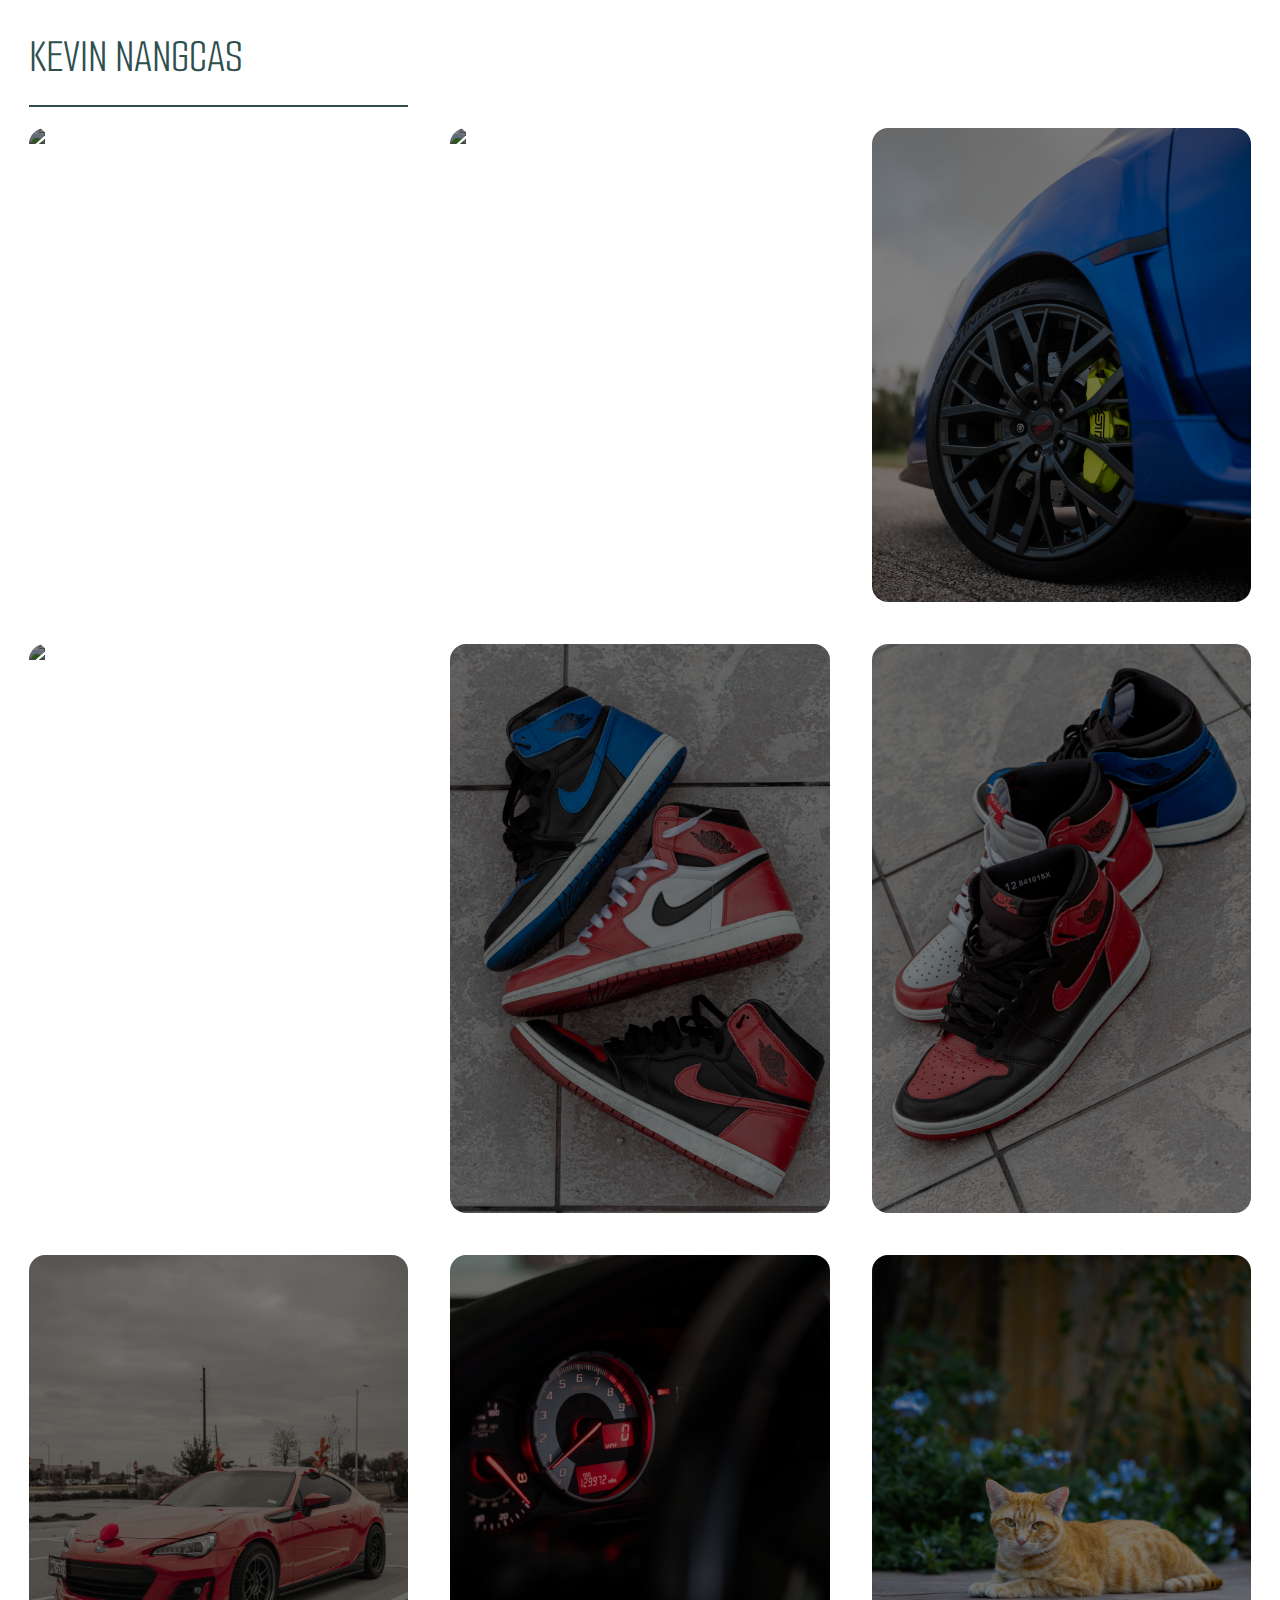
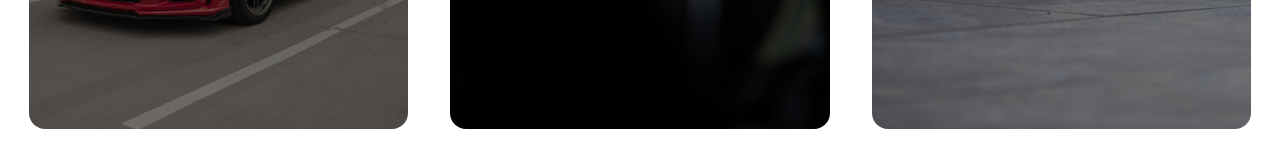
==== index.html @ 71db4edf "first commit" ====
<!DOCTYPE html>
<html lang="en">
<head>
    <meta charset="UTF-8">
    <link rel="stylesheet" href="styles.css">
    <link rel="preconnect" href="https://fonts.googleapis.com">
    <link rel="preconnect" href="https://fonts.gstatic.com" crossorigin>
    <link href="https://fonts.googleapis.com/css2?family=Smooch+Sans:wght@100..900&display=swap" rel="stylesheet">
    <title>Title</title>
</head>
<body>

    <nav class="smooch-sans-lol">Kevin Nangcas</nav>
    <div class="container">
    <img src = "/img/1.jpg">
    <img src = "/img/2.jpg">
    <img src = "/img/3.jpg">
    <img src = "/img/4.jpg">
    <img src = "/img/5.jpg">
    <img src = "/img/6.jpg">
    <img src = "/img/7.jpg">
    <img src = "/img/8.jpg">
    <img src = "/img/9.jpg">
    </div>



</body>
</html>
---- styles.css ----
img {
    width: 30%;
    margin: calc(10%/6);
    border-radius: 1rem;
    filter: brightness(50%);
    transition: filter 0.25s;
}

nav {

    color: darkslategray;
    text-transform: uppercase;
    font-size: 3rem;
    font-family: "Smooch Sans", serif;
    font-optical-sizing: auto;
    font-weight: 400;
    font-style: normal;
    border-bottom: 2px solid darkslategray;
    width: 30%;
    margin-left: calc(10%/6);
    padding: 20px 0px;
}

img:hover {
    filter: brightness(100%);
    cursor: pointer;
}

.container {
    width: 100%;
    display: flex;
    flex-direction: row;
    flex-wrap: wrap;
    justify-content: space-evenly;
}
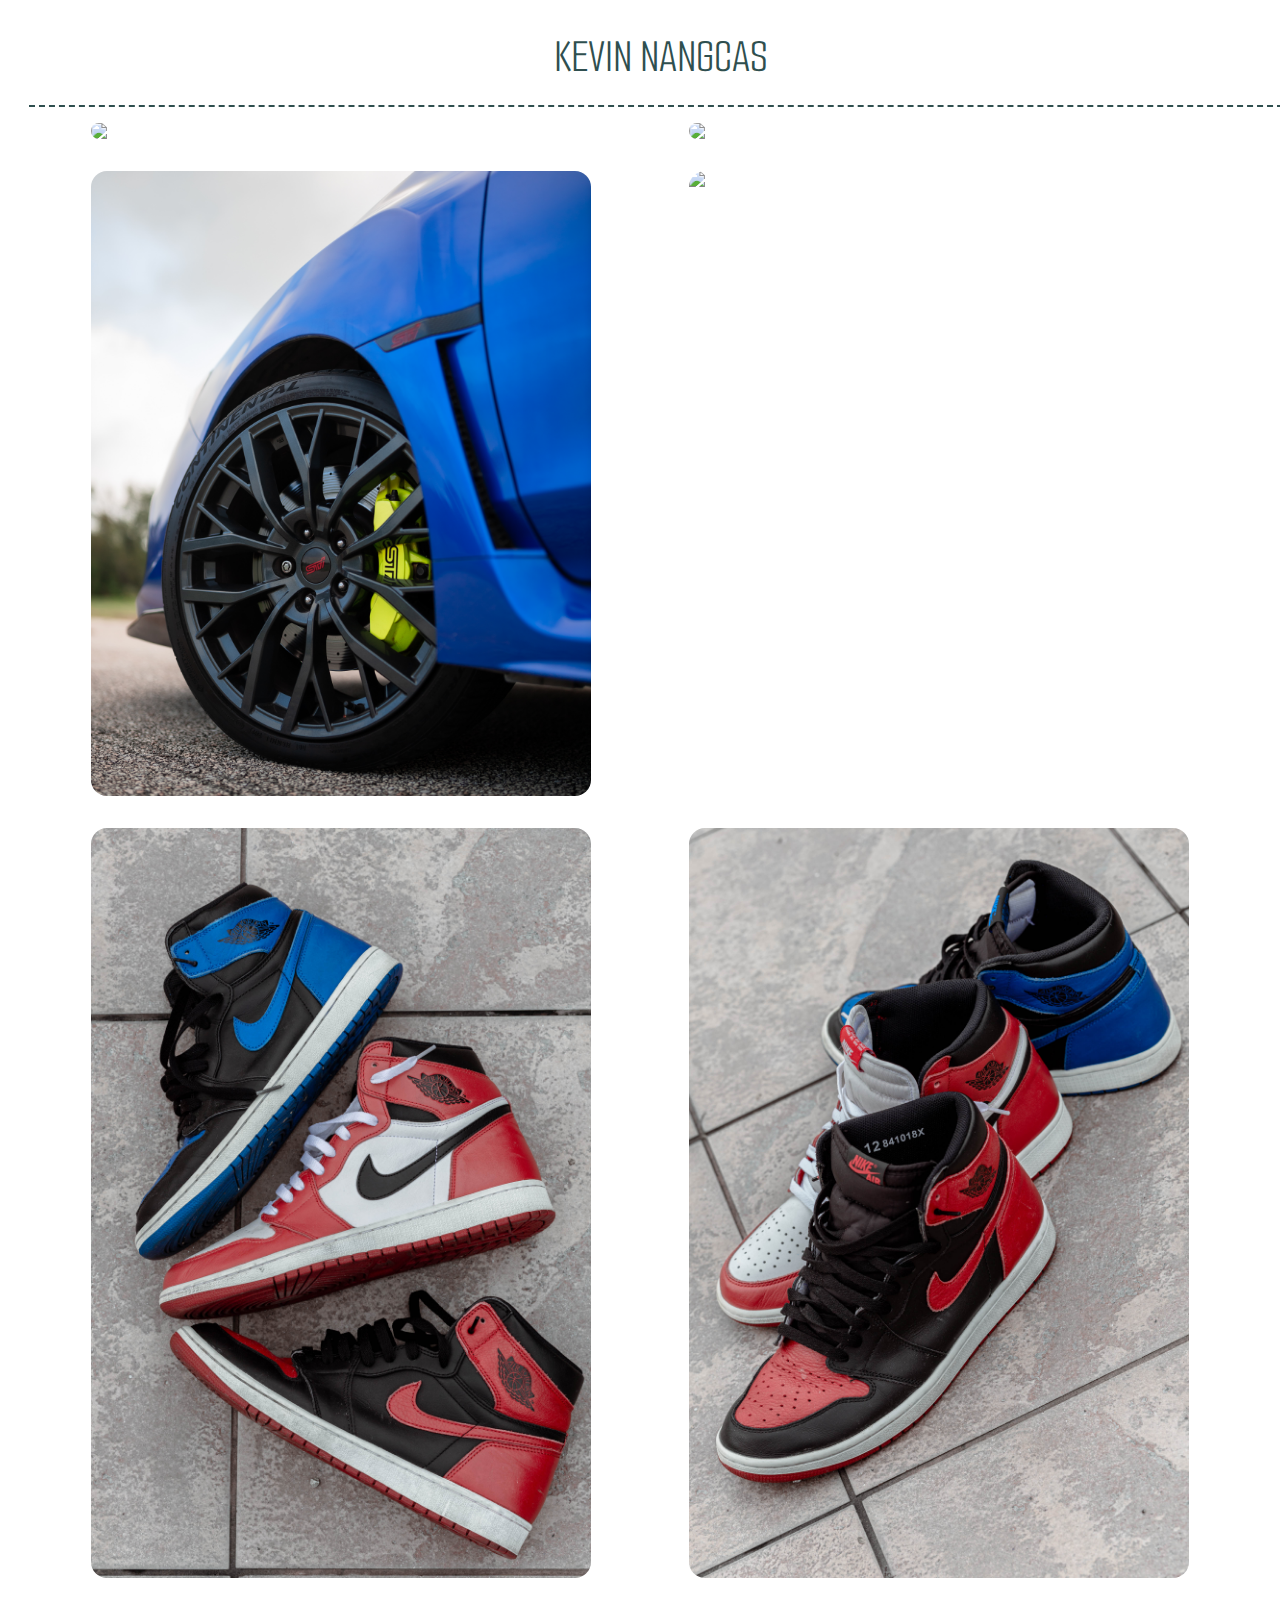
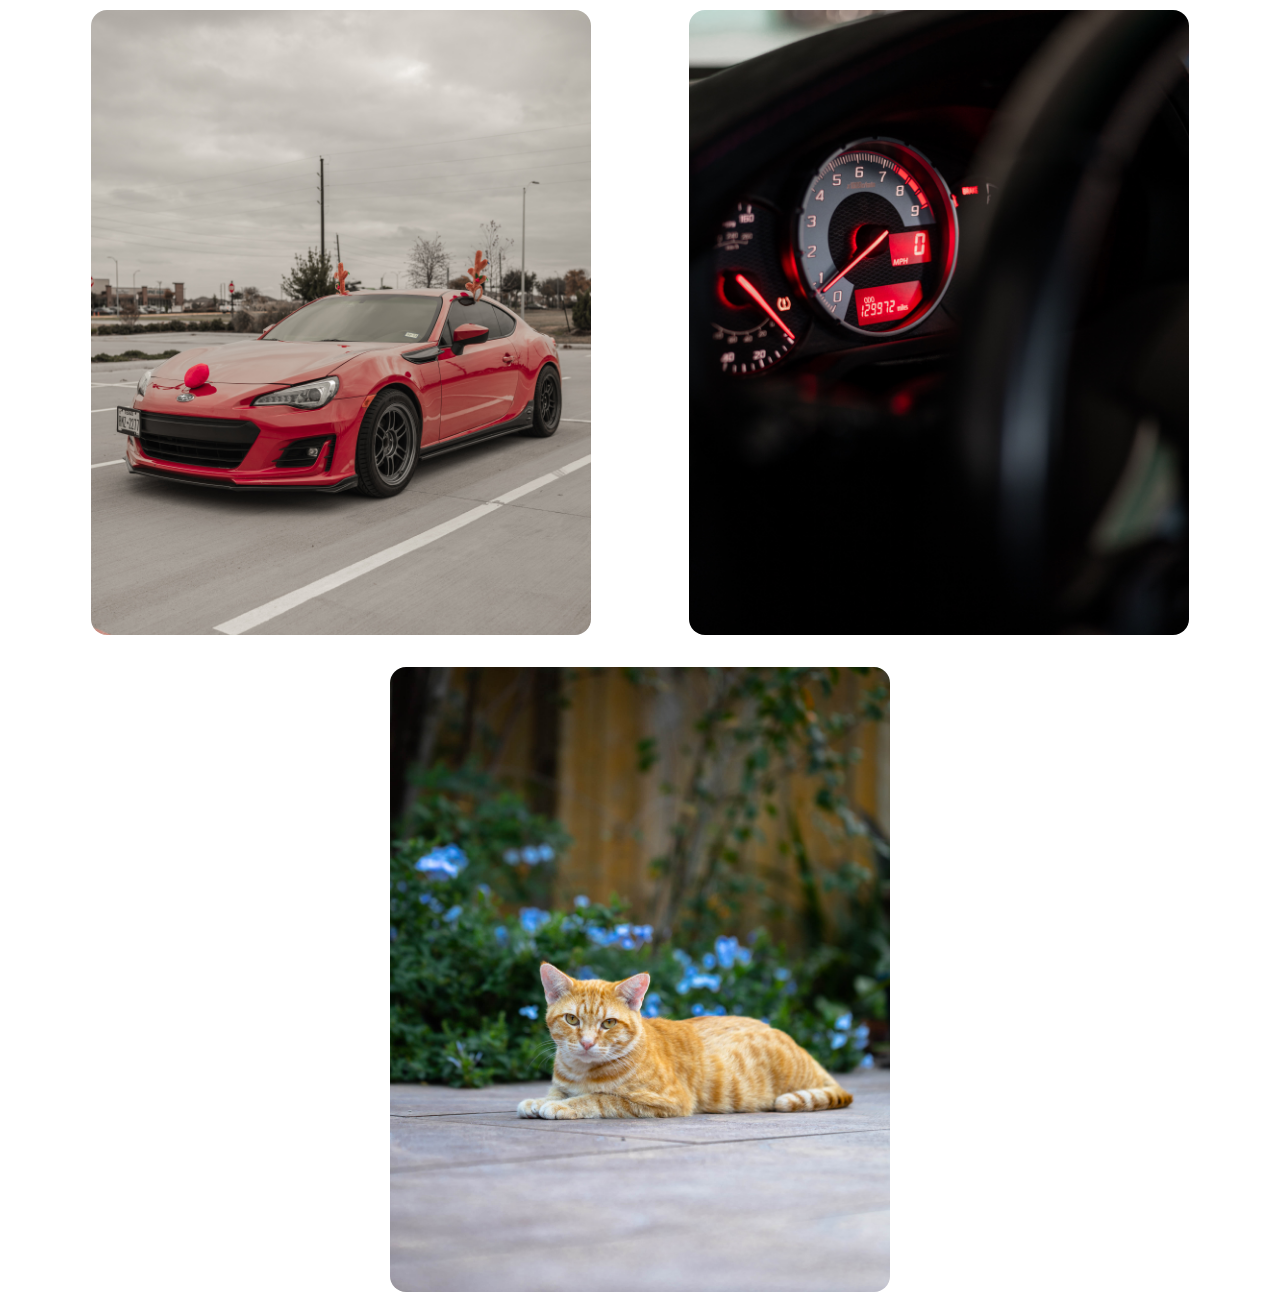
==== commit 2e76b899: "adjustments to make it responsive" ====
--- a/index.html
+++ b/index.html
@@ -13,14 +13,14 @@
     <nav class="smooch-sans-lol">Kevin Nangcas</nav>
     <div class="container">
     <img src = "/img/1.jpg">
-    <img src = "/img/2.jpg">
-    <img src = "/img/3.jpg">
+        <img src = "/img/2.jpg">
+        <img src = "/img/3.jpg">
     <img src = "/img/4.jpg">
-    <img src = "/img/5.jpg">
-    <img src = "/img/6.jpg">
+        <img src = "/img/5.jpg">
+        <img src = "/img/6.jpg">
     <img src = "/img/7.jpg">
-    <img src = "/img/8.jpg">
-    <img src = "/img/9.jpg">
+        <img src = "/img/8.jpg">
+        <img src = "/img/9.jpg">
     </div>
 
 
--- a/styles.css
+++ b/styles.css
@@ -1,13 +1,15 @@
 img {
-    width: 30%;
-    margin: calc(10%/6);
+    width: 500px;
+    margin: 1rem 1rem;
     border-radius: 1rem;
-    filter: brightness(50%);
+
+
     transition: filter 0.25s;
 }
 
 nav {
-
+    display: flex;
+    justify-content: center;
     color: darkslategray;
     text-transform: uppercase;
     font-size: 3rem;
@@ -15,21 +17,32 @@
     font-optical-sizing: auto;
     font-weight: 400;
     font-style: normal;
-    border-bottom: 2px solid darkslategray;
-    width: 30%;
+    border-bottom: 2px dashed darkslategray;
+    width: 100%;
     margin-left: calc(10%/6);
     padding: 20px 0px;
 }
 
-img:hover {
-    filter: brightness(100%);
-    cursor: pointer;
-}
+/*img:hover {*/
+/*    filter: brightness(100%);*/
+/*    cursor: pointer;*/
+/*}*/
 
 .container {
-    width: 100%;
     display: flex;
     flex-direction: row;
     flex-wrap: wrap;
     justify-content: space-evenly;
+    align-content: flex-start;
+}
+
+@media (max-width: 800px) {
+    .container {
+        display:flex;
+        max-width: 800px;
+        flex-wrap:wrap;
+        justify-content: space-evenly;
+        align-content: flex-start;
+    }
+
 }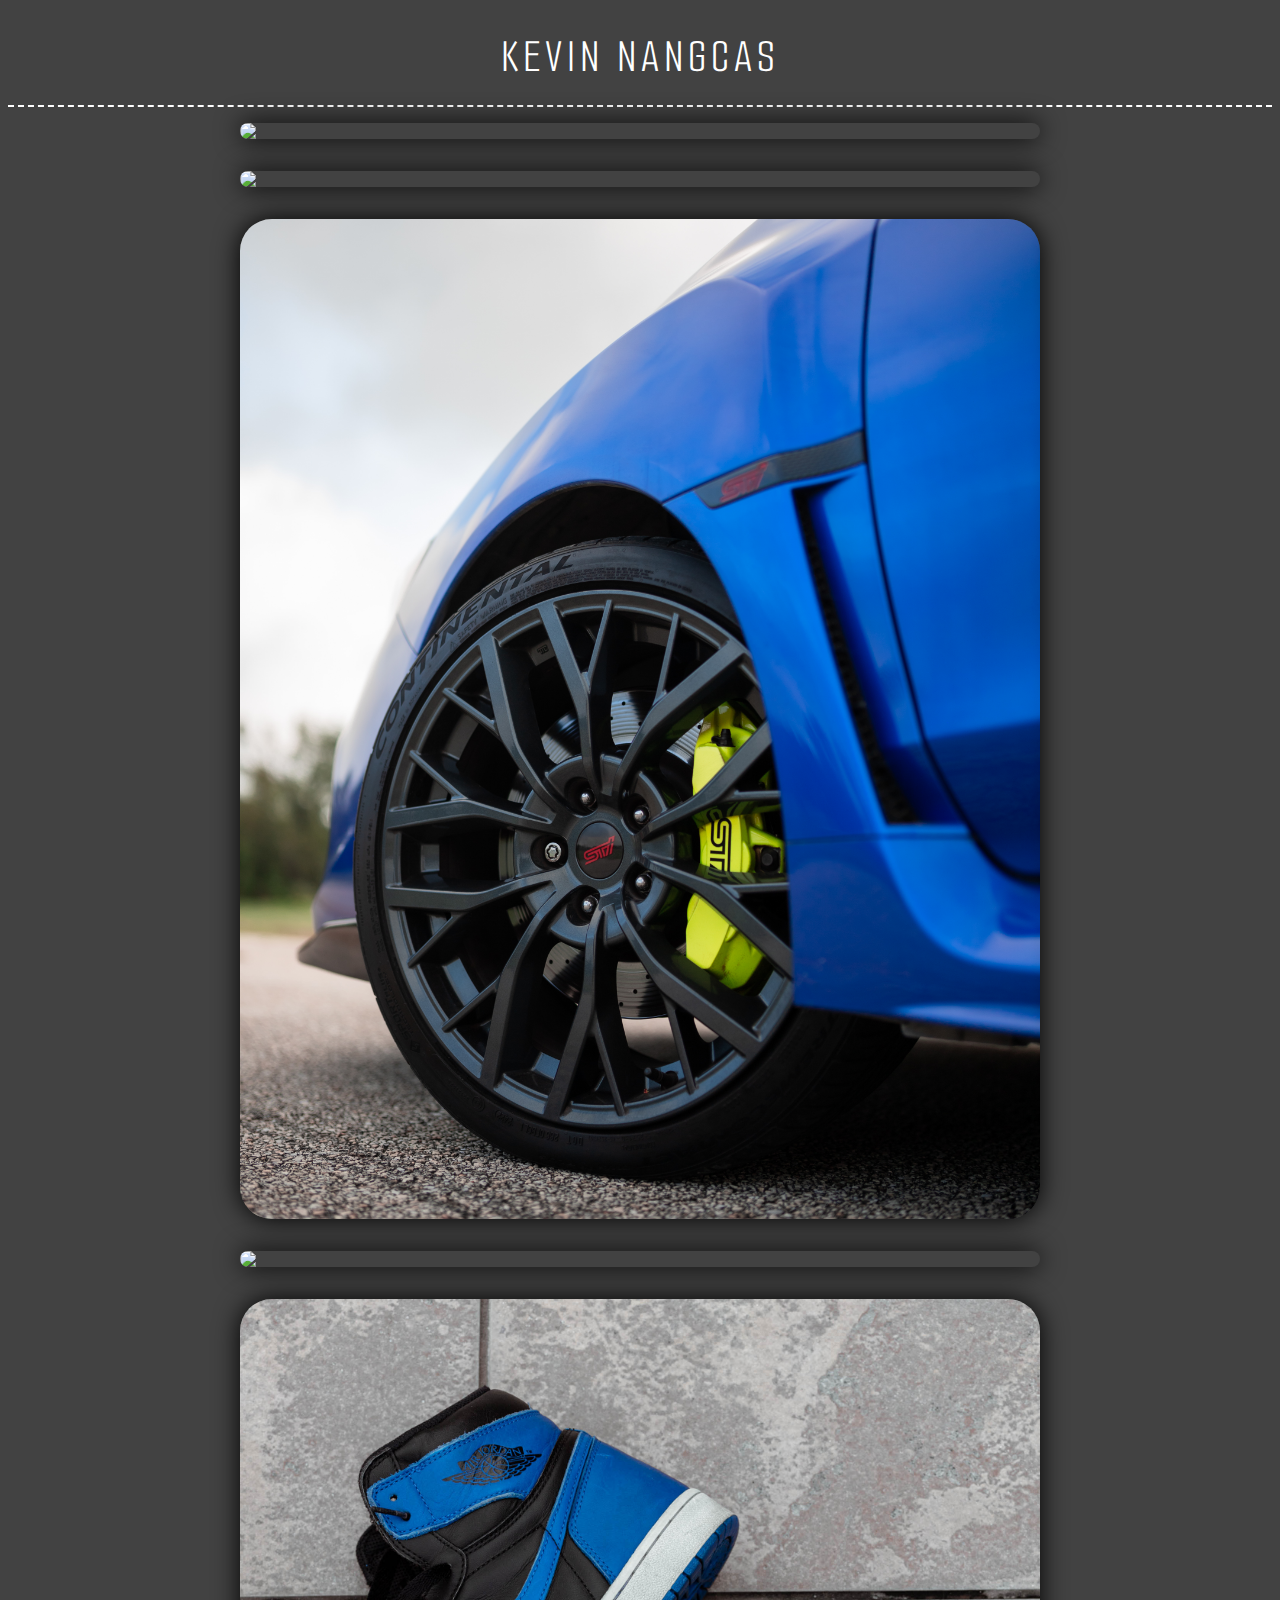
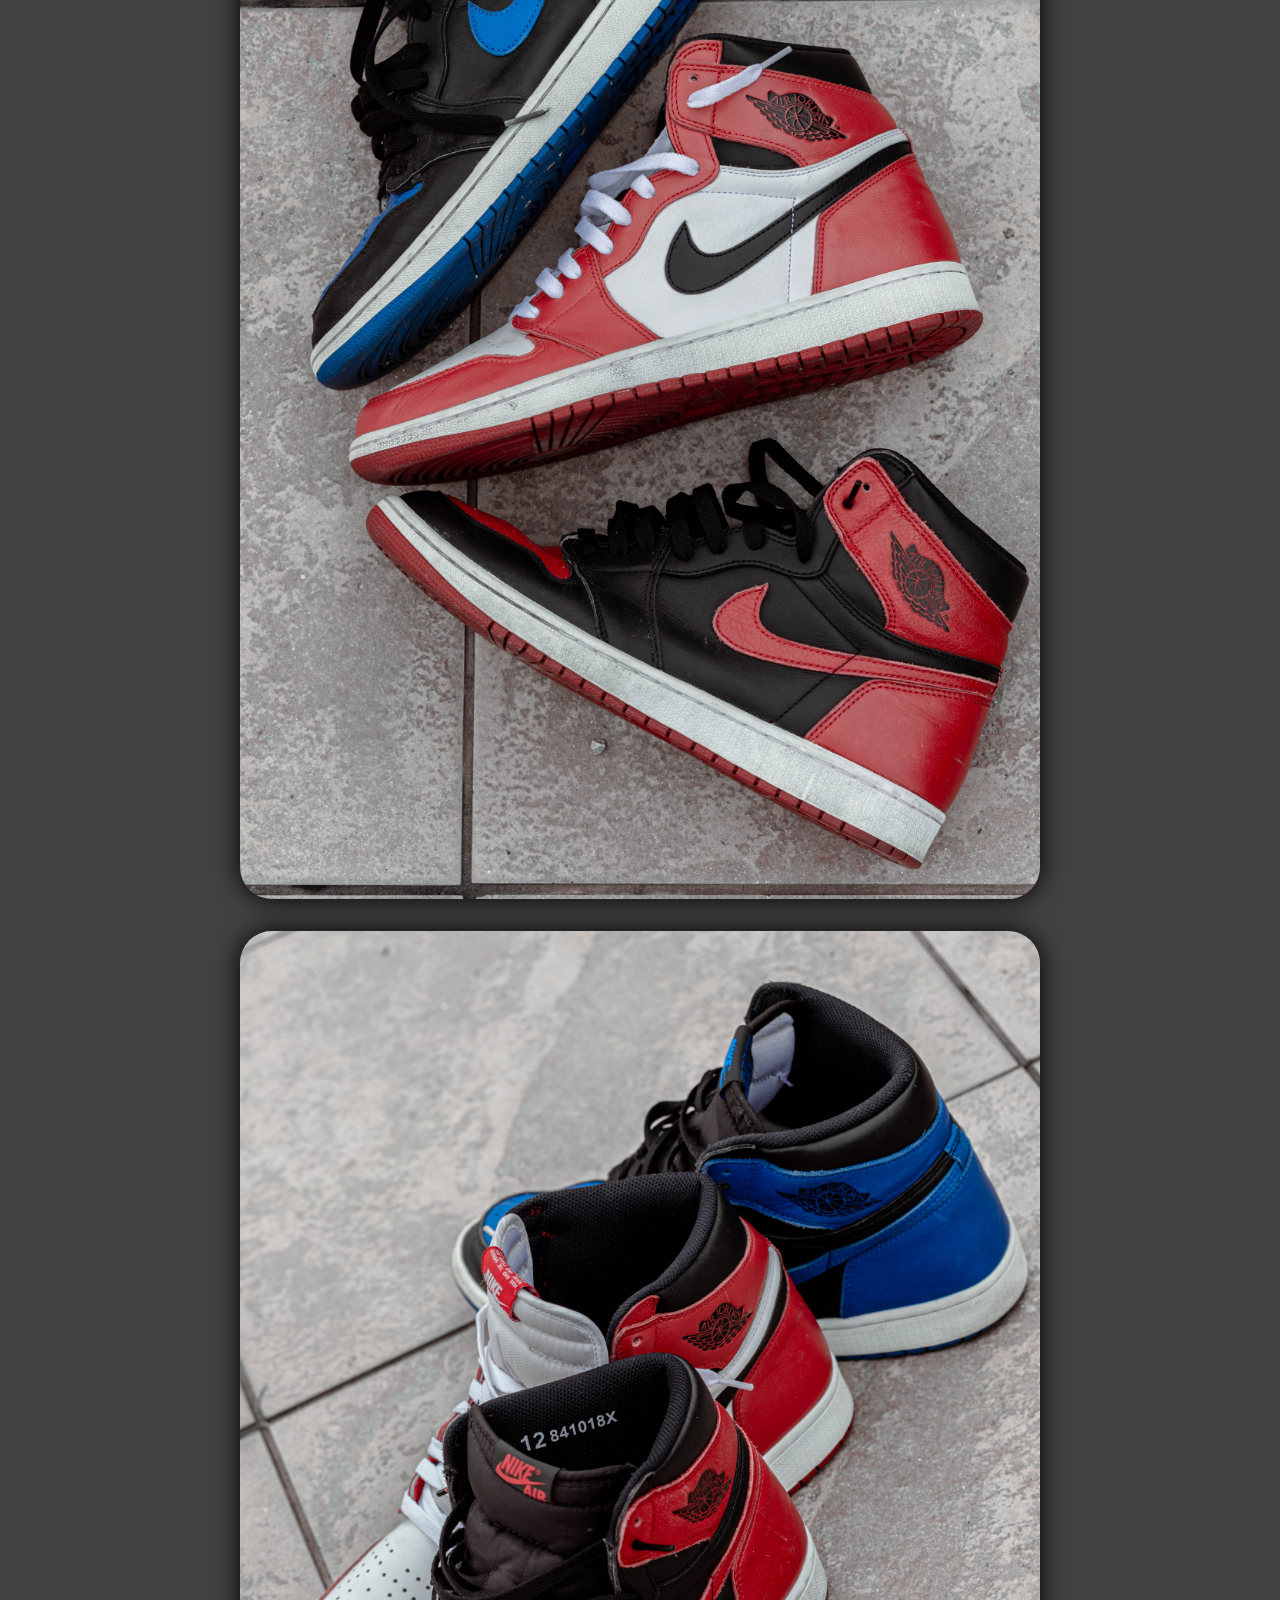
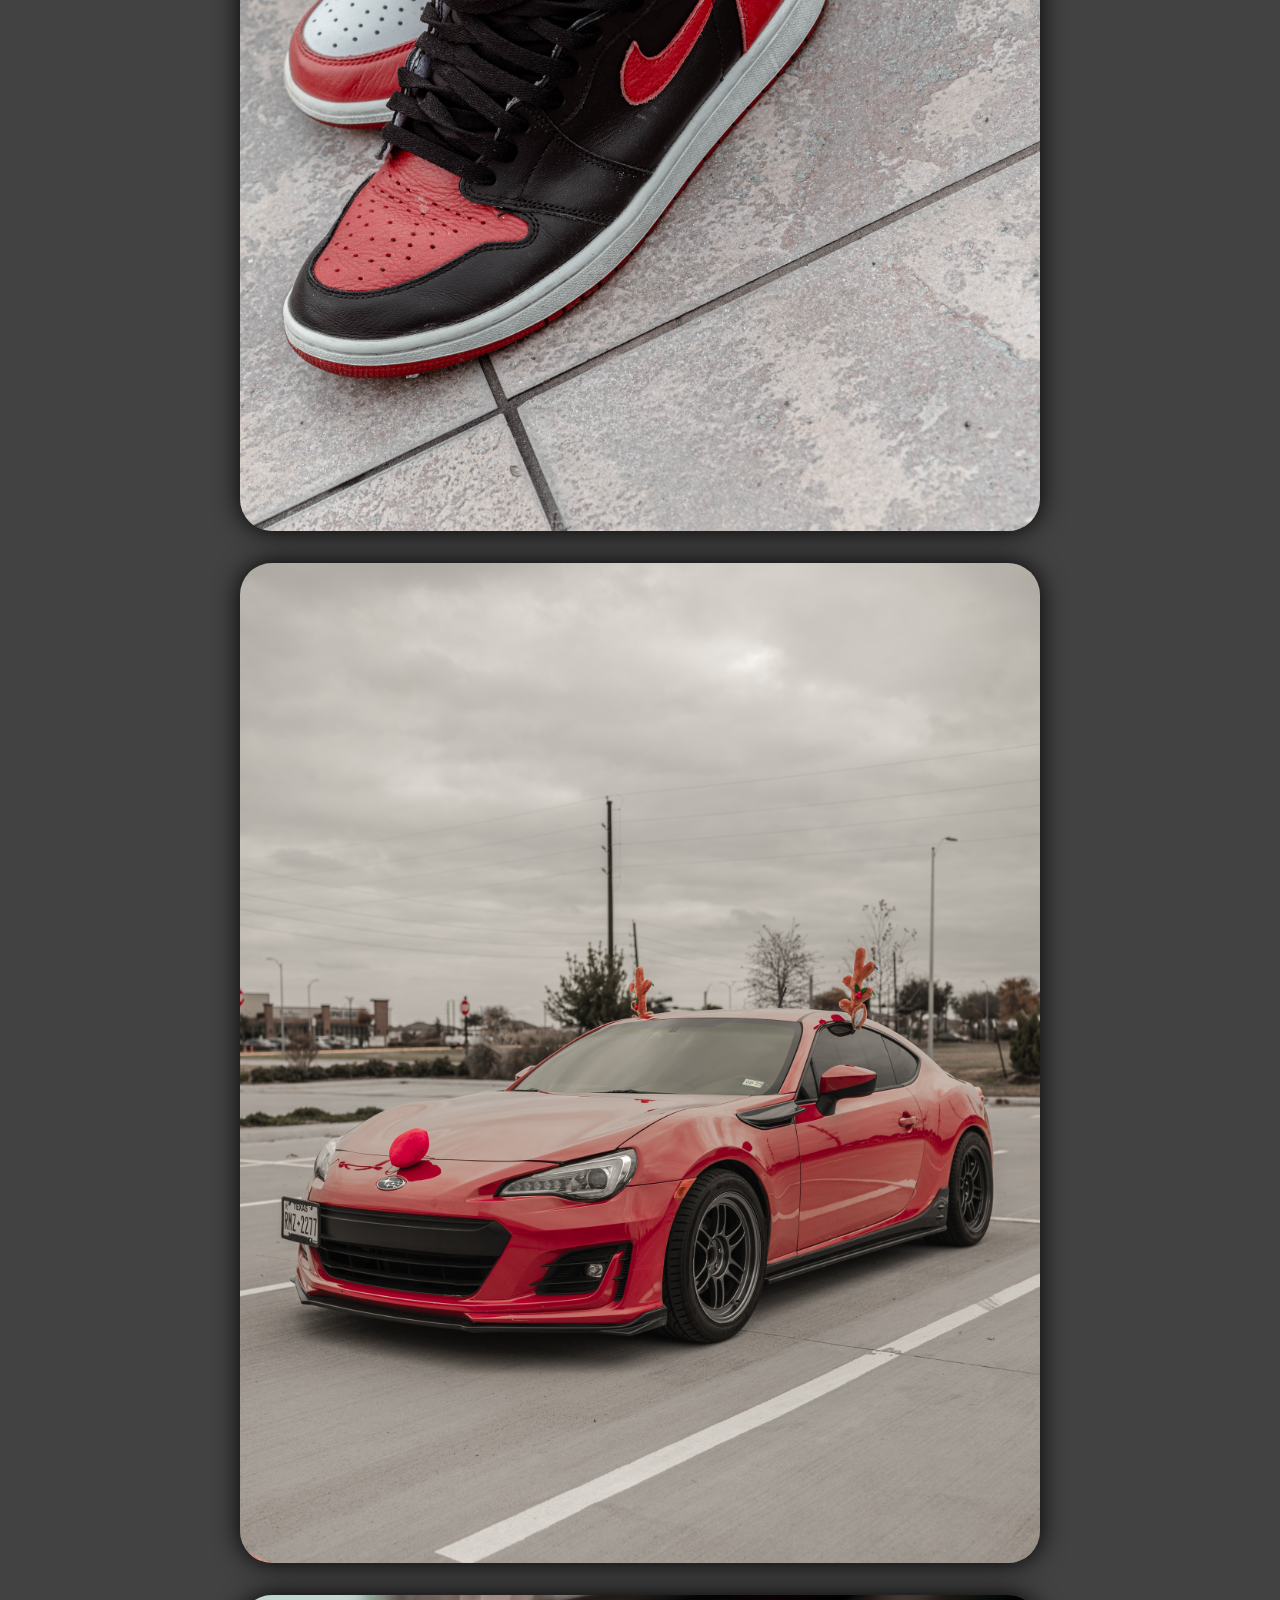
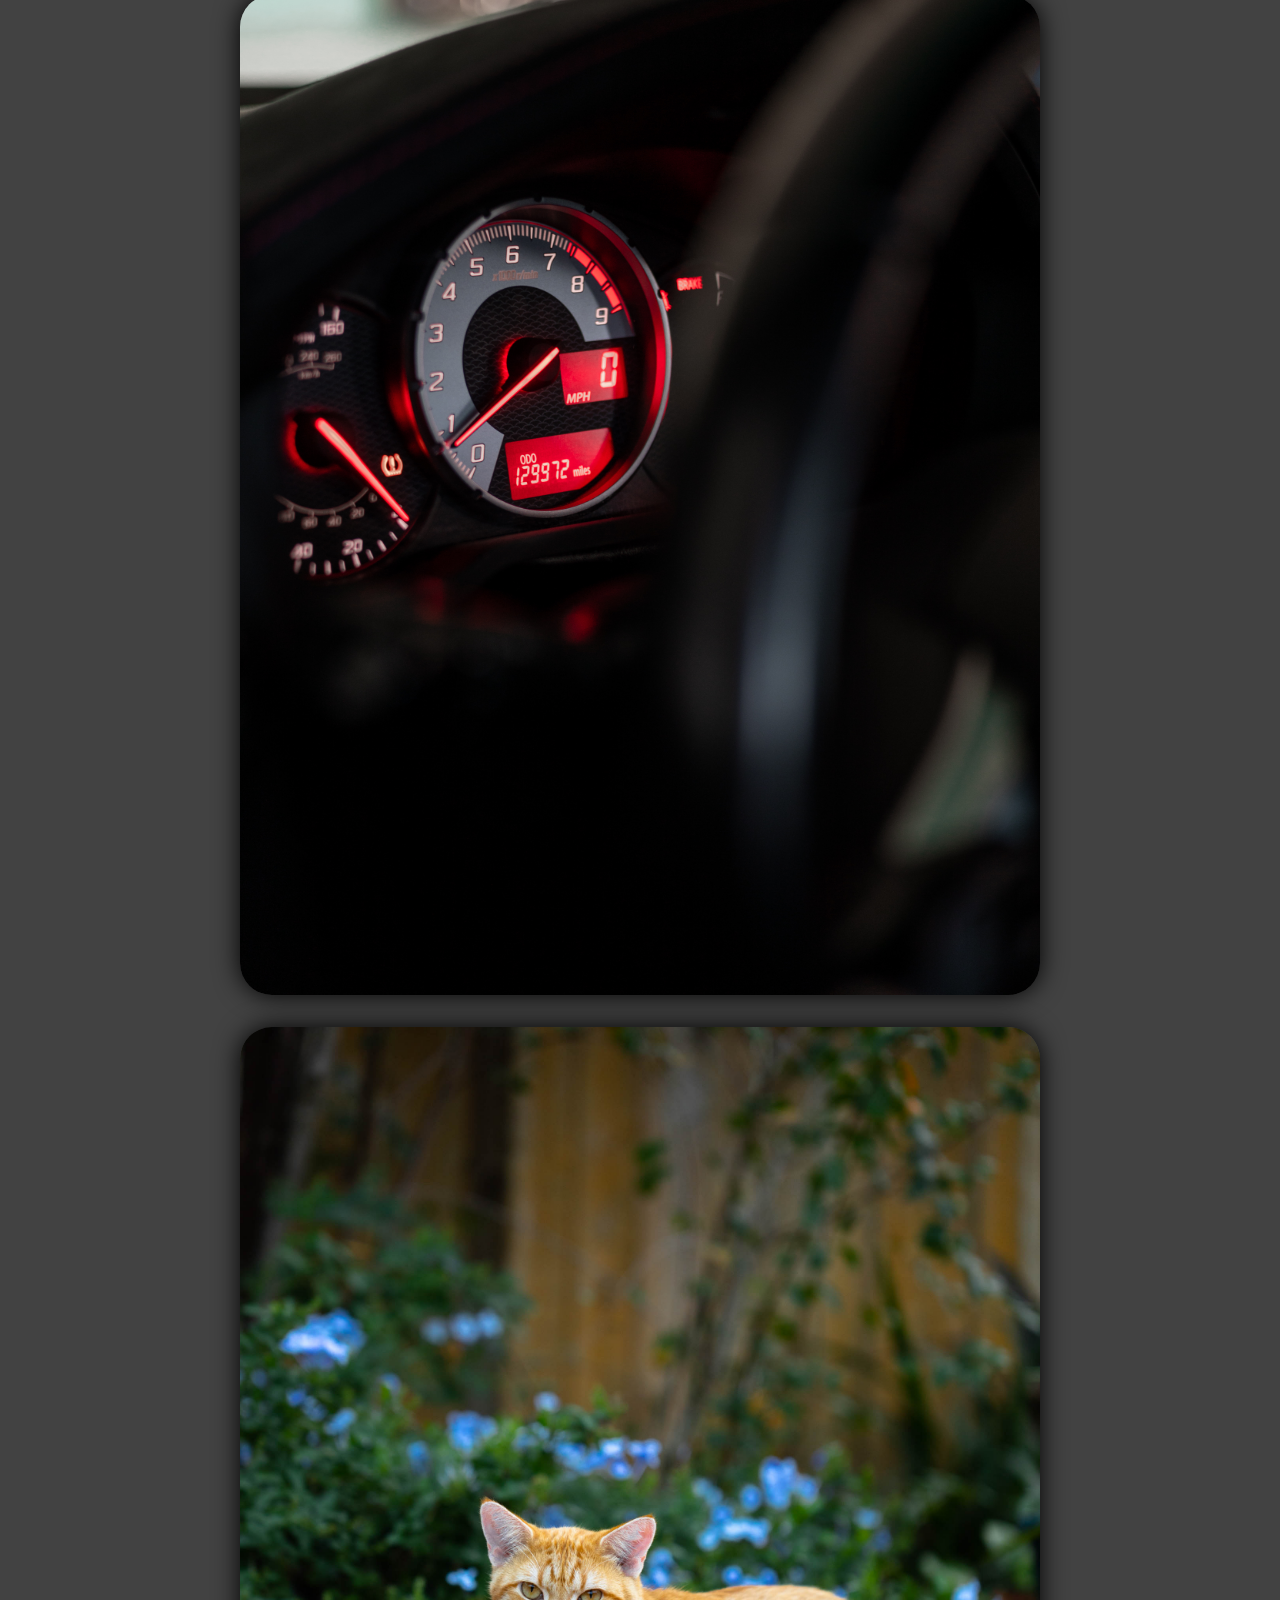
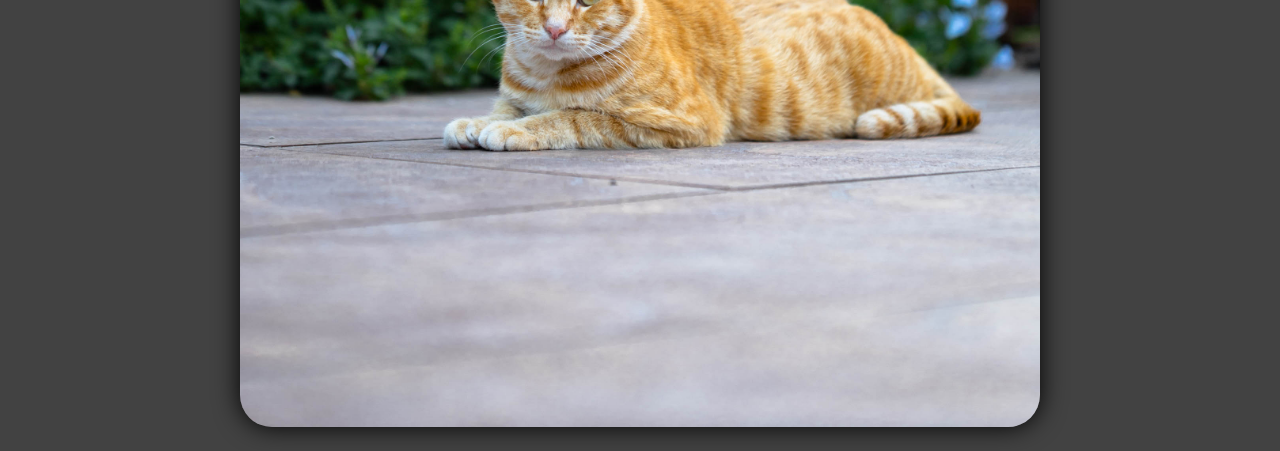
==== commit 2608296b: "added box shadow to photos" ====
--- a/index.html
+++ b/index.html
@@ -6,7 +6,7 @@
     <link rel="preconnect" href="https://fonts.googleapis.com">
     <link rel="preconnect" href="https://fonts.gstatic.com" crossorigin>
     <link href="https://fonts.googleapis.com/css2?family=Smooch+Sans:wght@100..900&display=swap" rel="stylesheet">
-    <title>Title</title>
+    <title>Kevin Nangcas</title>
 </head>
 <body>
 
--- a/styles.css
+++ b/styles.css
@@ -1,26 +1,35 @@
+body {
+    background: #424242;
+}
+
 img {
-    width: 500px;
+    width: 800px;
     margin: 1rem 1rem;
-    border-radius: 1rem;
+    border-radius: 2rem;
+    box-shadow: 0px 0px 26px black;
 
 
-    transition: filter 0.25s;
+    /*transition: filter 0.25s;*/
 }
 
 nav {
     display: flex;
     justify-content: center;
-    color: darkslategray;
+    letter-spacing: 5px;
+    color: white;
     text-transform: uppercase;
     font-size: 3rem;
     font-family: "Smooch Sans", serif;
     font-optical-sizing: auto;
     font-weight: 400;
     font-style: normal;
-    border-bottom: 2px dashed darkslategray;
+    border-bottom: 2px dashed white;
     width: 100%;
-    margin-left: calc(10%/6);
+    /*margin-left: calc(10%/6);*/
     padding: 20px 0px;
+    /*position: sticky;*/
+    /*top: 0px;*/
+    /*background: white;*/
 }
 
 /*img:hover {*/
@@ -38,11 +47,26 @@
 
 @media (max-width: 800px) {
     .container {
-        display:flex;
+        display:column;
         max-width: 800px;
         flex-wrap:wrap;
         justify-content: space-evenly;
         align-content: flex-start;
     }
 
+    img {
+        width: 500px;
+        margin: 1rem 1rem;
+        border-radius: 1rem;
+
+
+        transition: filter 0.25s;
+    }
+
+    nav {
+        position: sticky;
+        top: 0px;
+        background: rgba(66, 66, 66, 0.85);
+    }
+
 }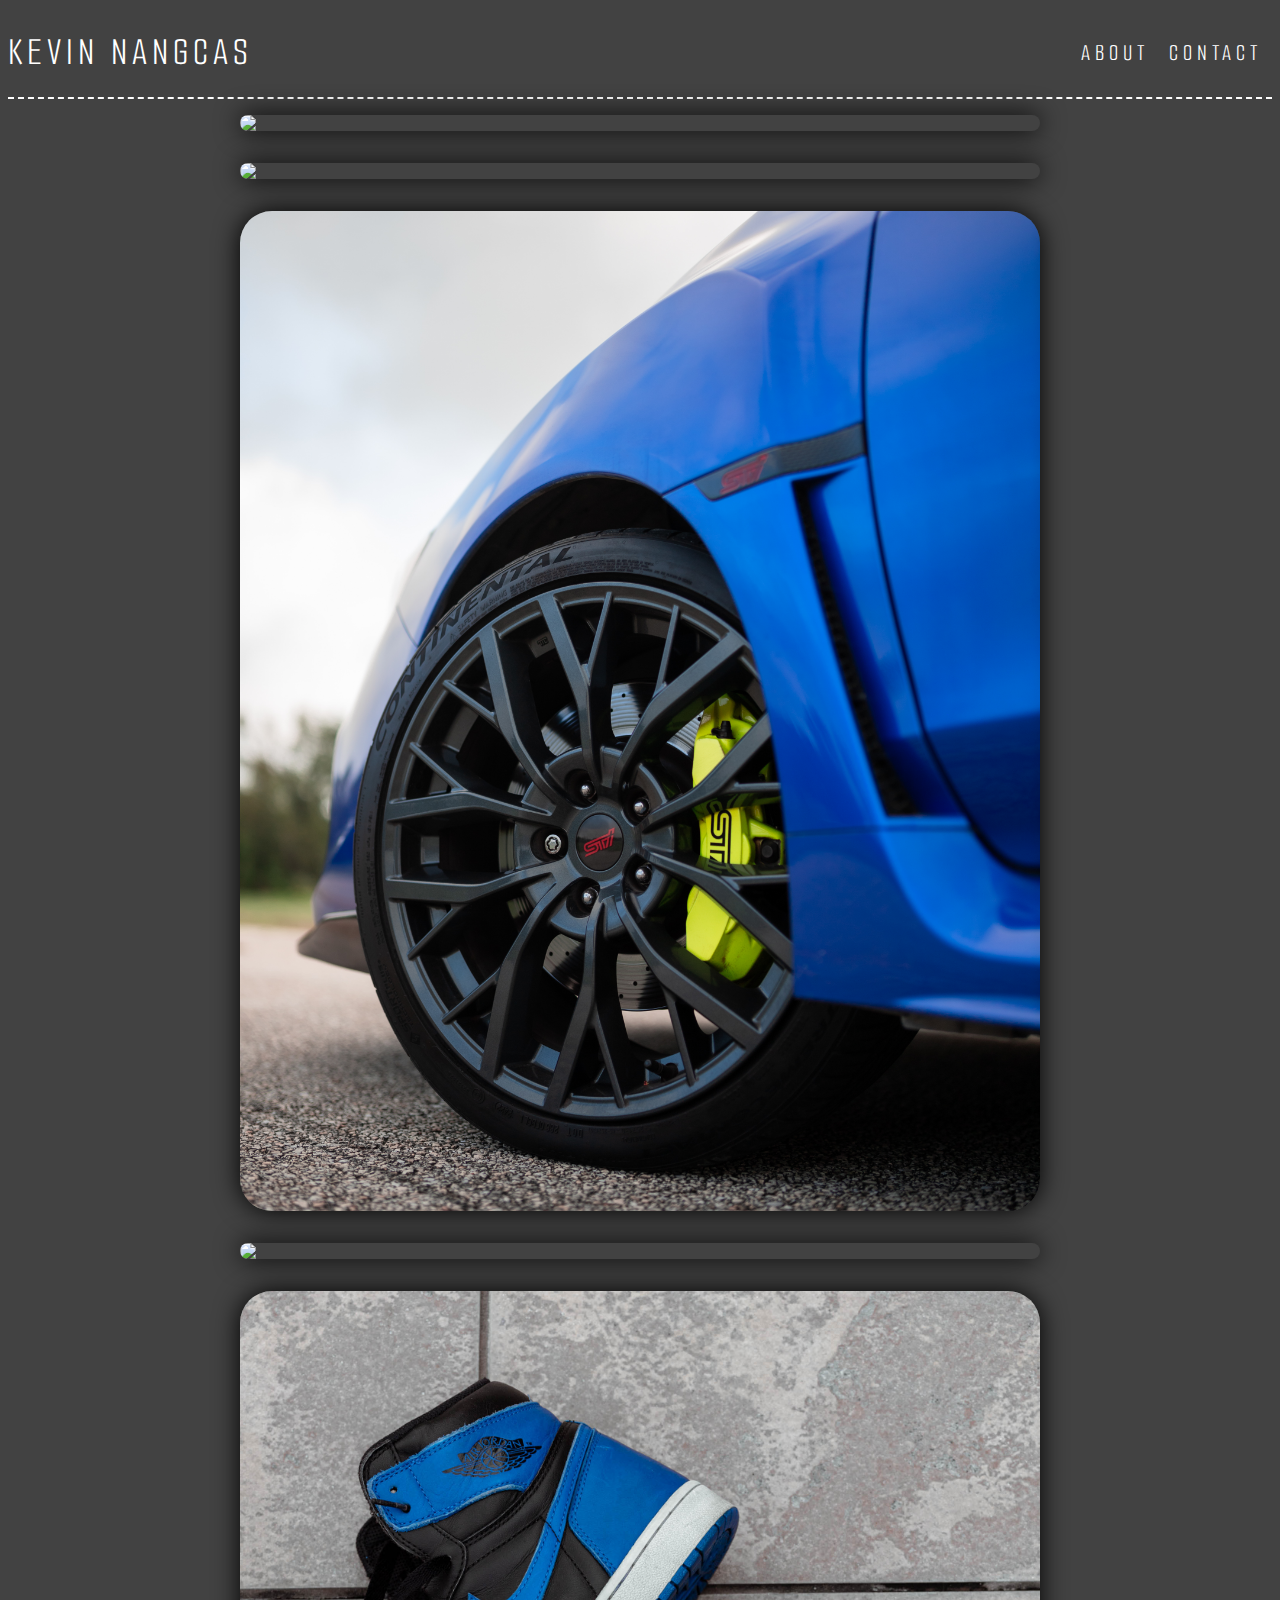
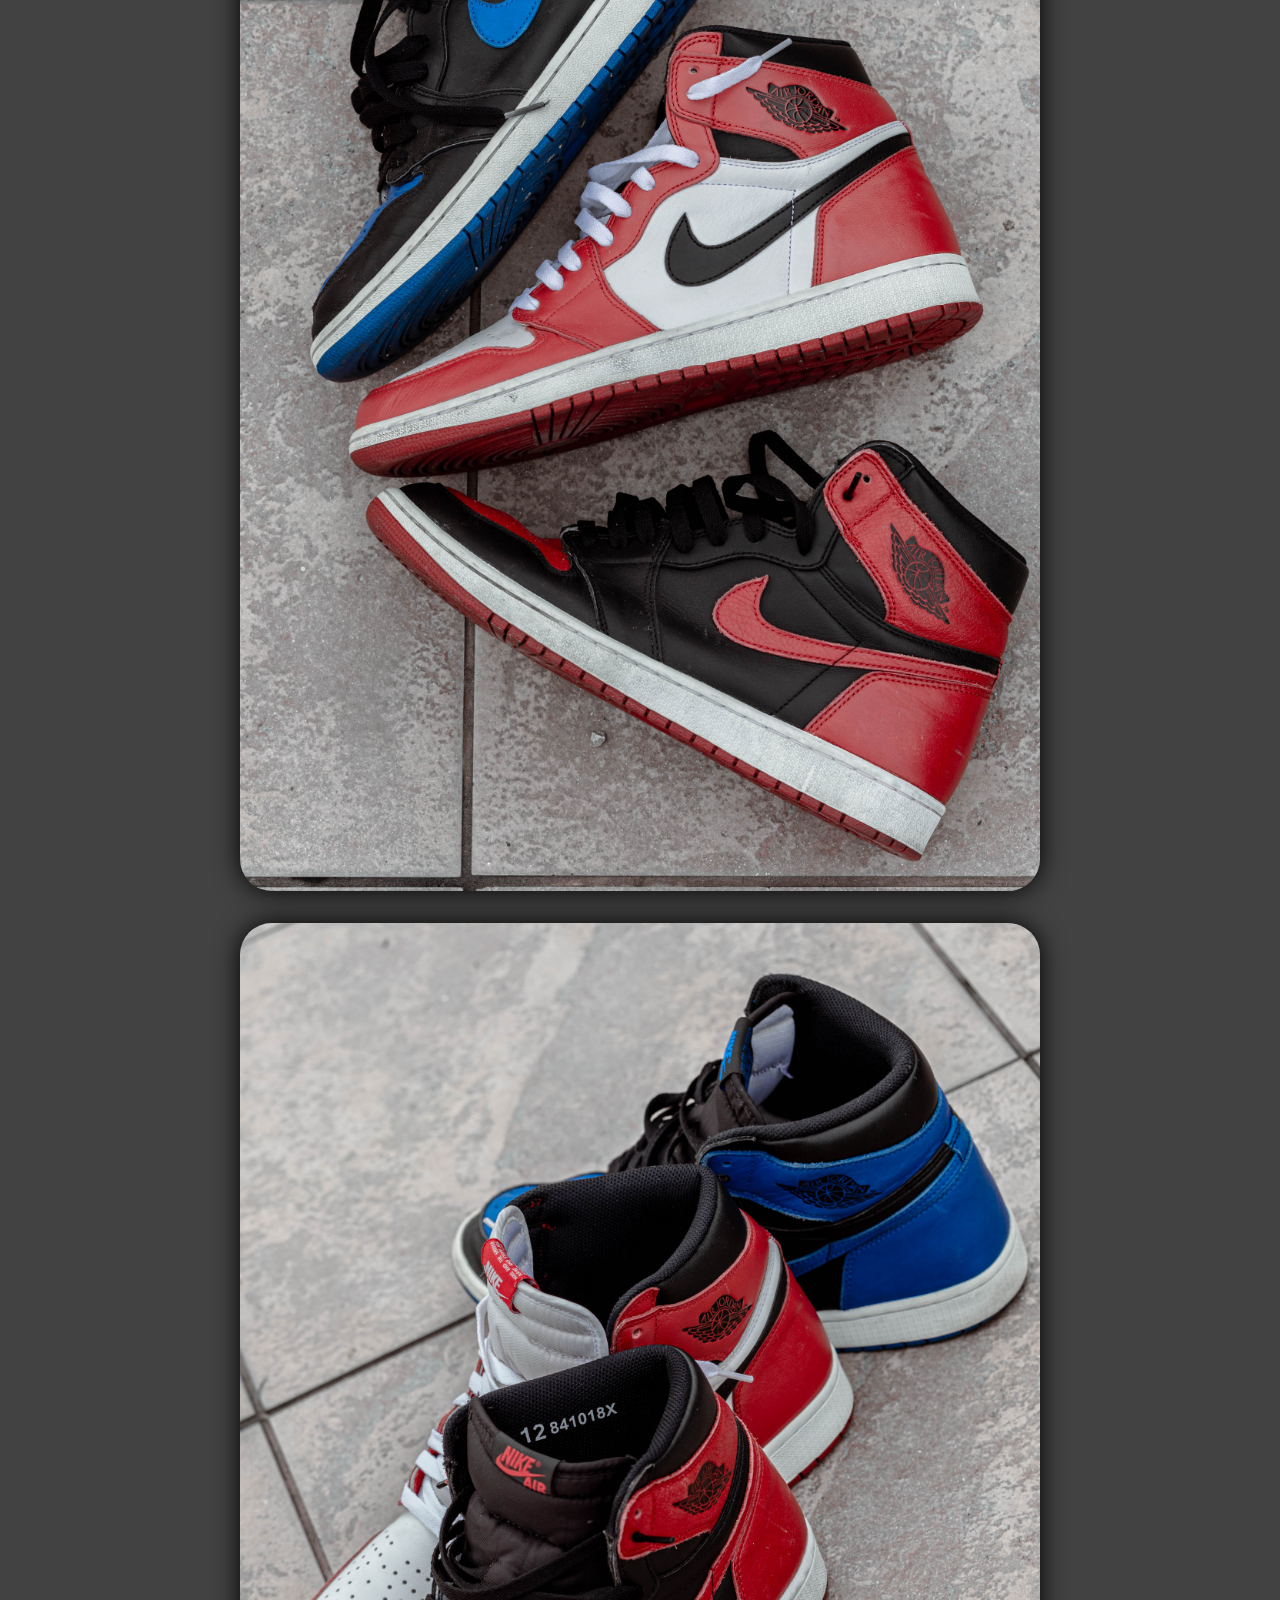
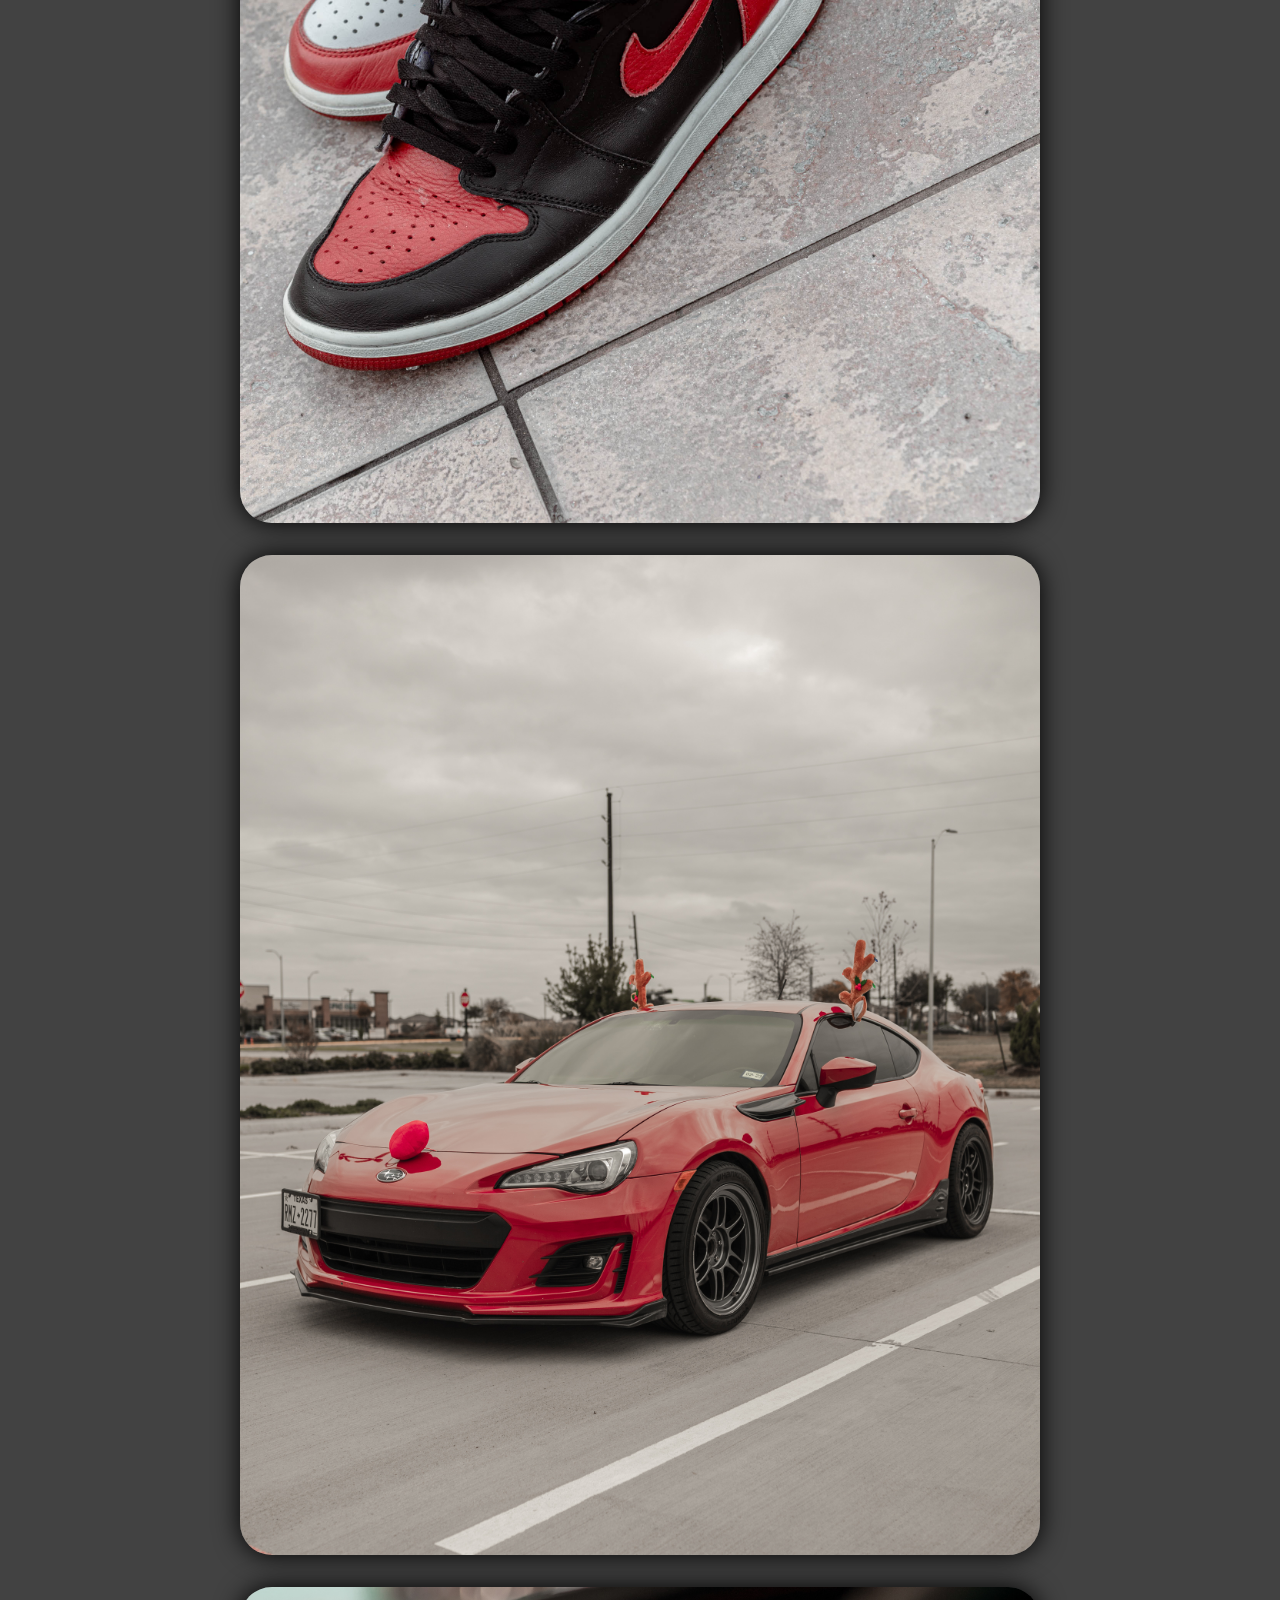
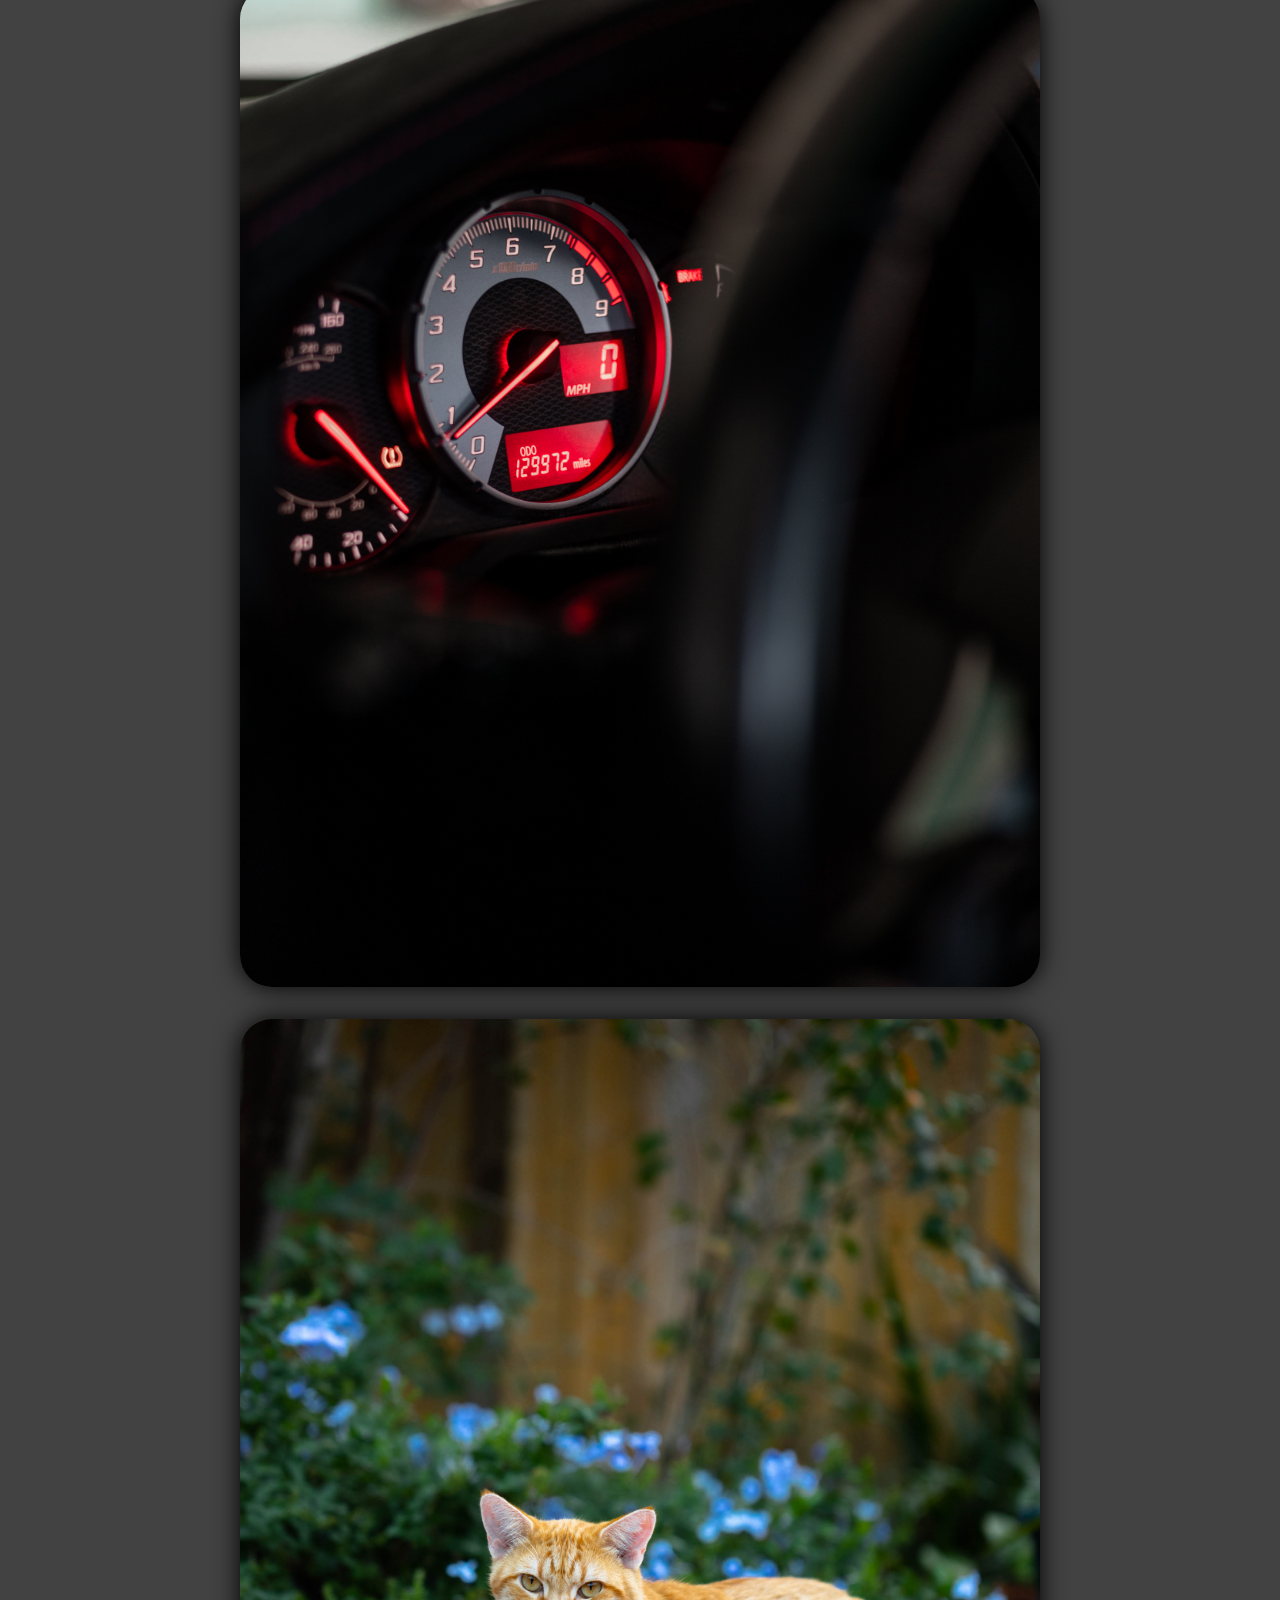
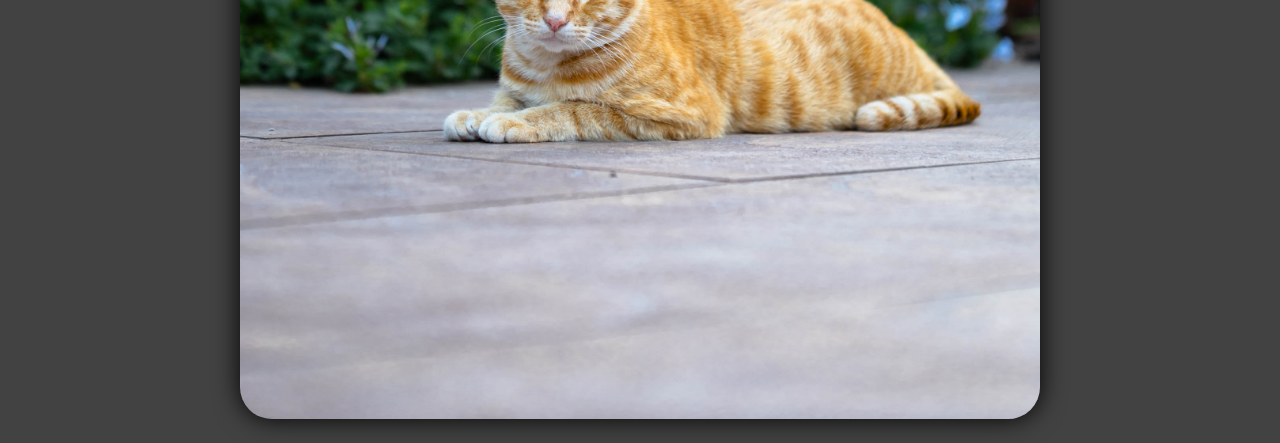
==== commit 26d4321e: "added an 'about' and 'contact' navigation" ====
--- a/index.html
+++ b/index.html
@@ -10,7 +10,7 @@
 </head>
 <body>
 
-    <nav class="smooch-sans-lol">Kevin Nangcas</nav>
+    <nav class="smooch-sans-lol"><div class = "inNav">Kevin Nangcas</div><div class = "rightMenu"><div class = "inNav1"> About </div> <div class="inNav2"> Contact </div></div> </nav>
     <div class="container">
     <img src = "/img/1.jpg">
         <img src = "/img/2.jpg">
--- a/styles.css
+++ b/styles.css
@@ -14,7 +14,7 @@
 
 nav {
     display: flex;
-    justify-content: center;
+    justify-content: flex-start;
     letter-spacing: 5px;
     color: white;
     text-transform: uppercase;
@@ -31,6 +31,31 @@
     /*top: 0px;*/
     /*background: white;*/
 }
+
+
+.inNav1 {
+    margin: 10px;
+}
+
+.inNav2 {
+    margin: 10px;
+}
+.rightMenu{
+    font-size: 1.5rem;
+    display:flex;
+    flex-direction: row;
+    justify-content: space-evenly;
+
+}
+
+.inNav:nth-of-type(1){
+    font-size: 2.5rem;
+    display: flex;
+    flex-grow: 1;
+    justify-content: flex-start;
+}
+
+
 
 /*img:hover {*/
 /*    filter: brightness(100%);*/
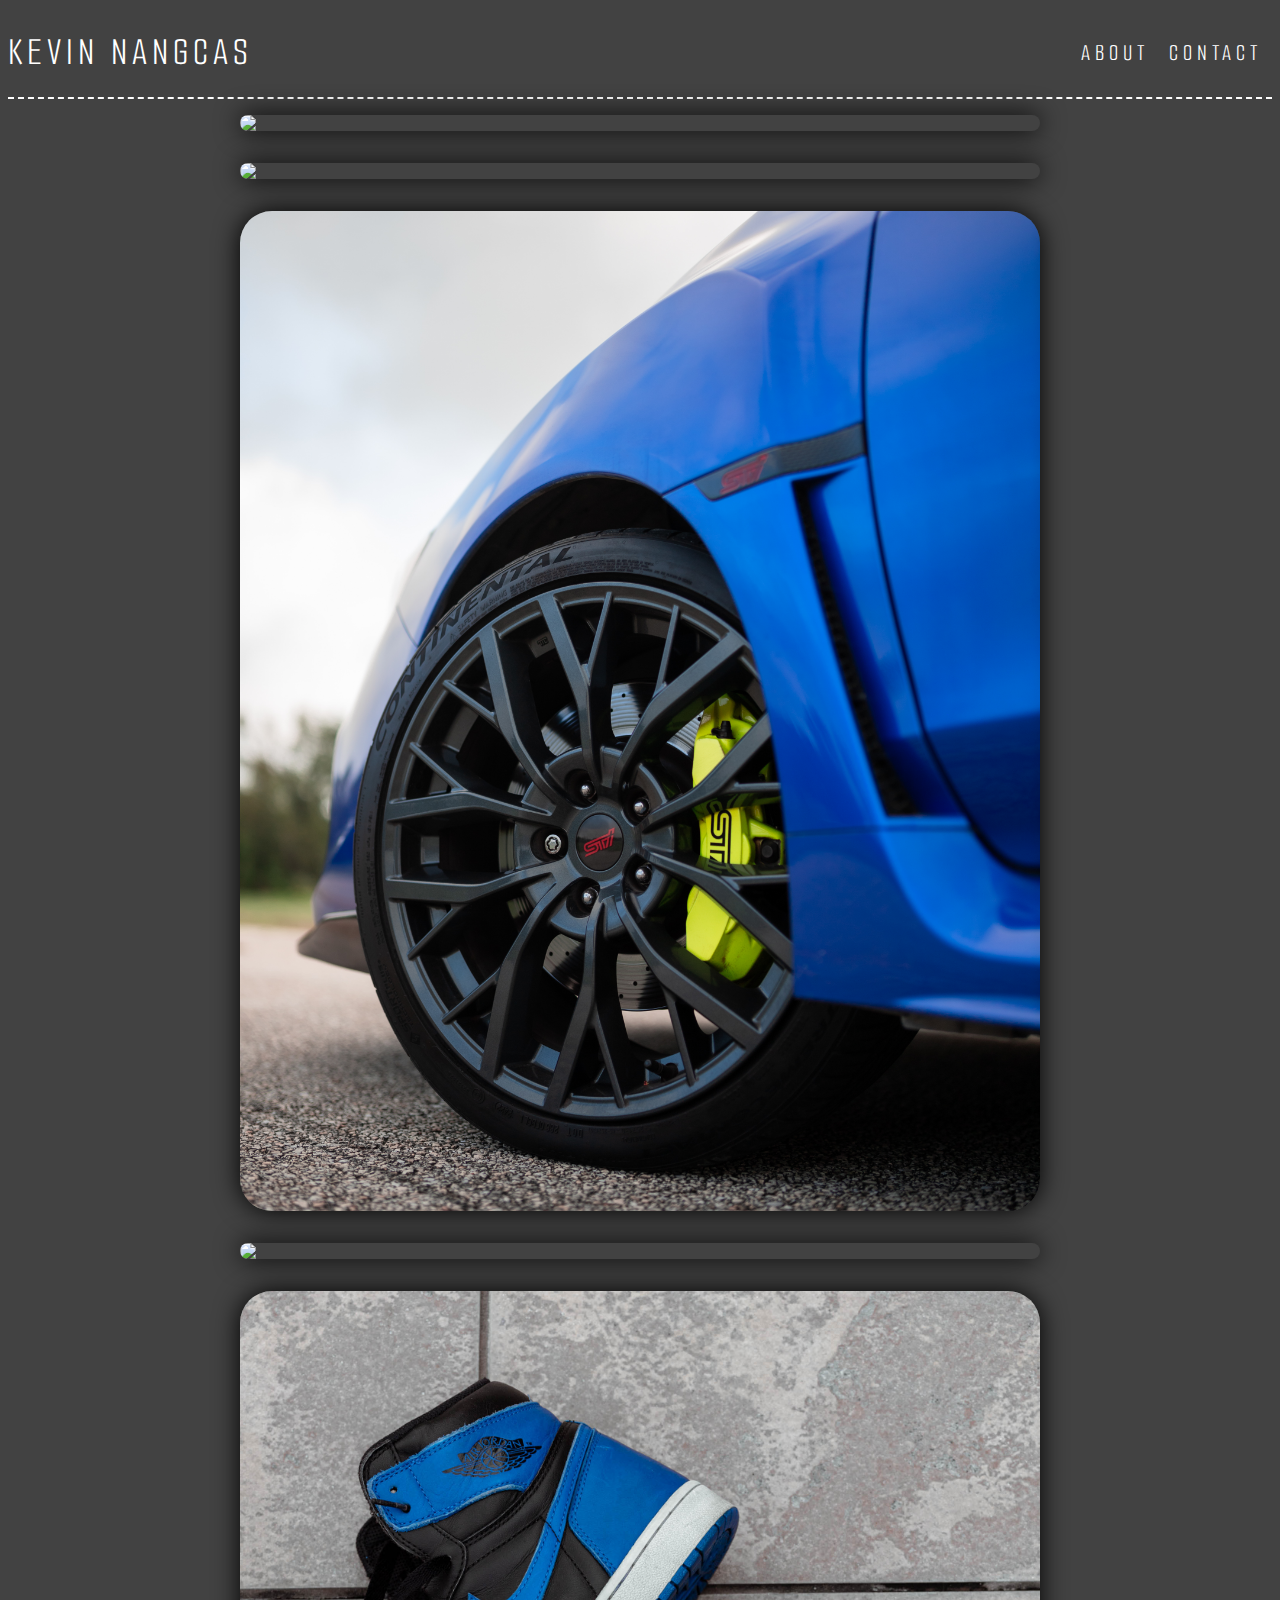
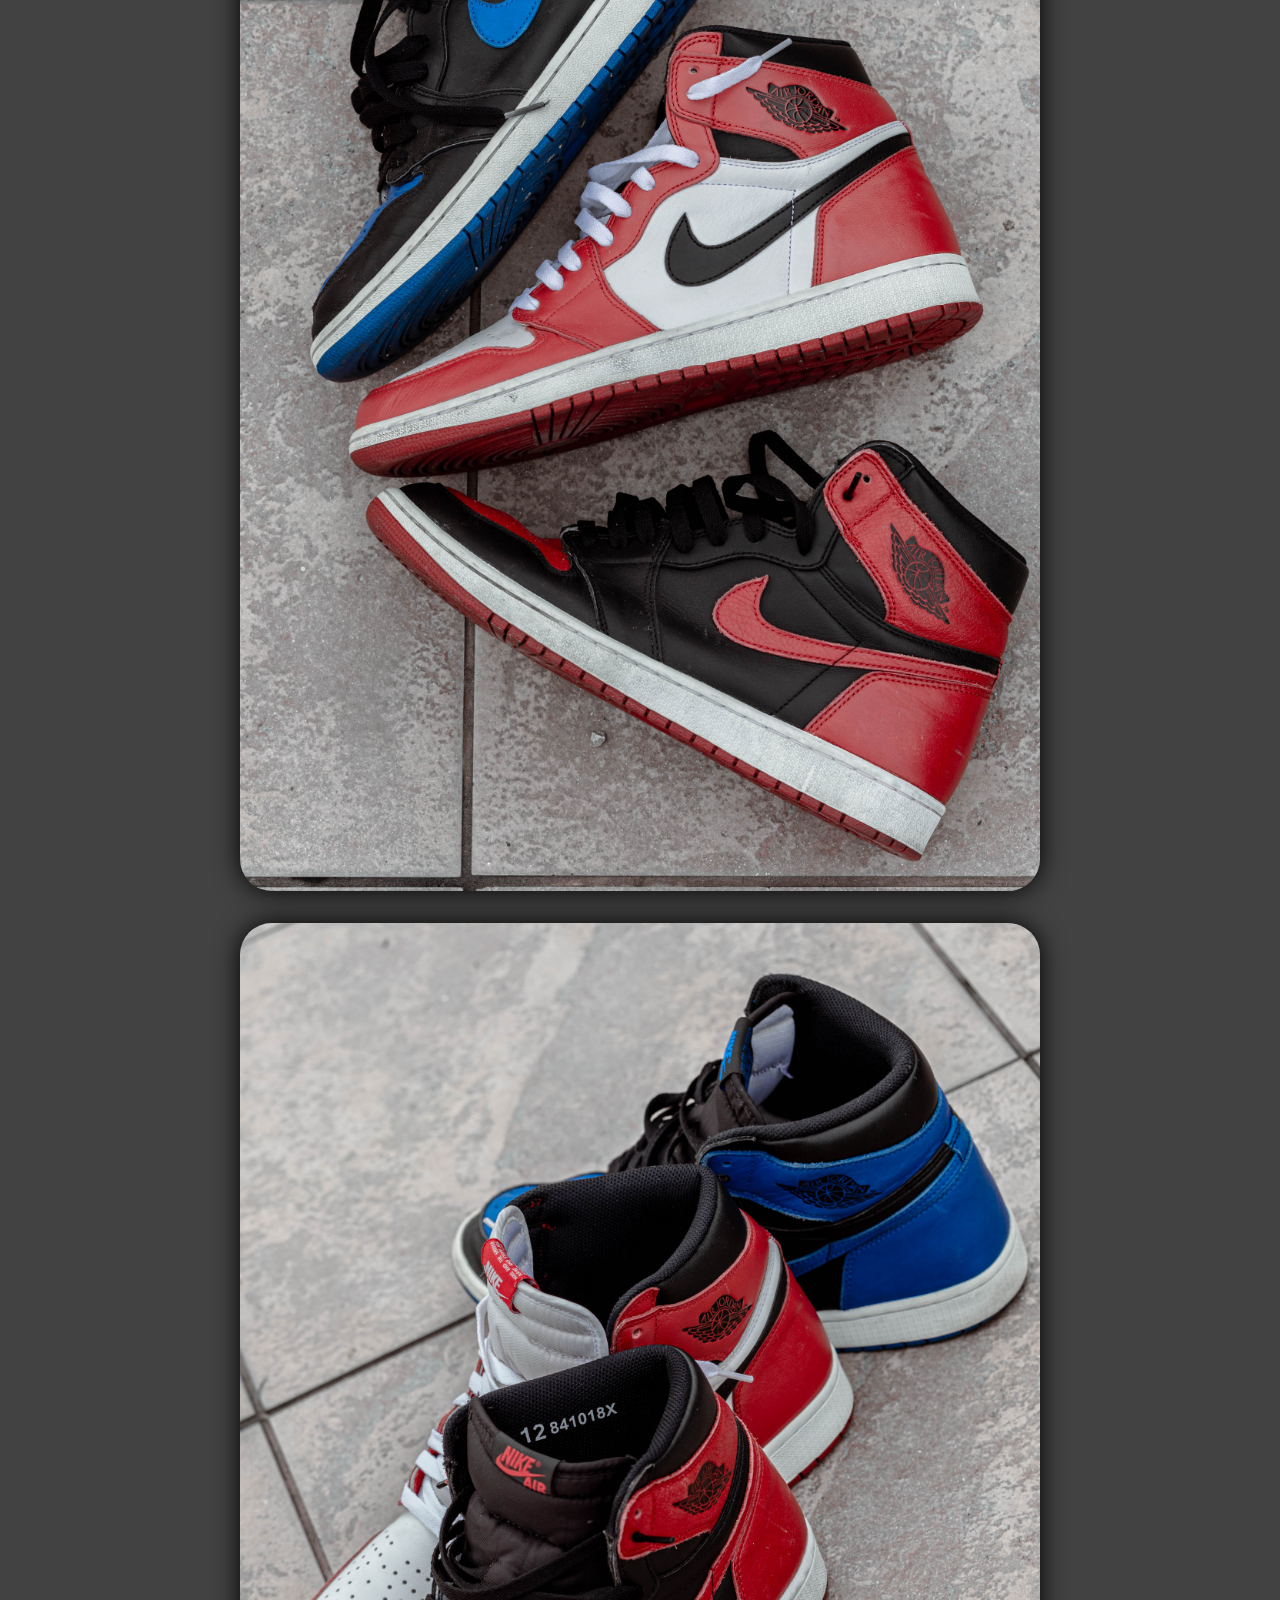
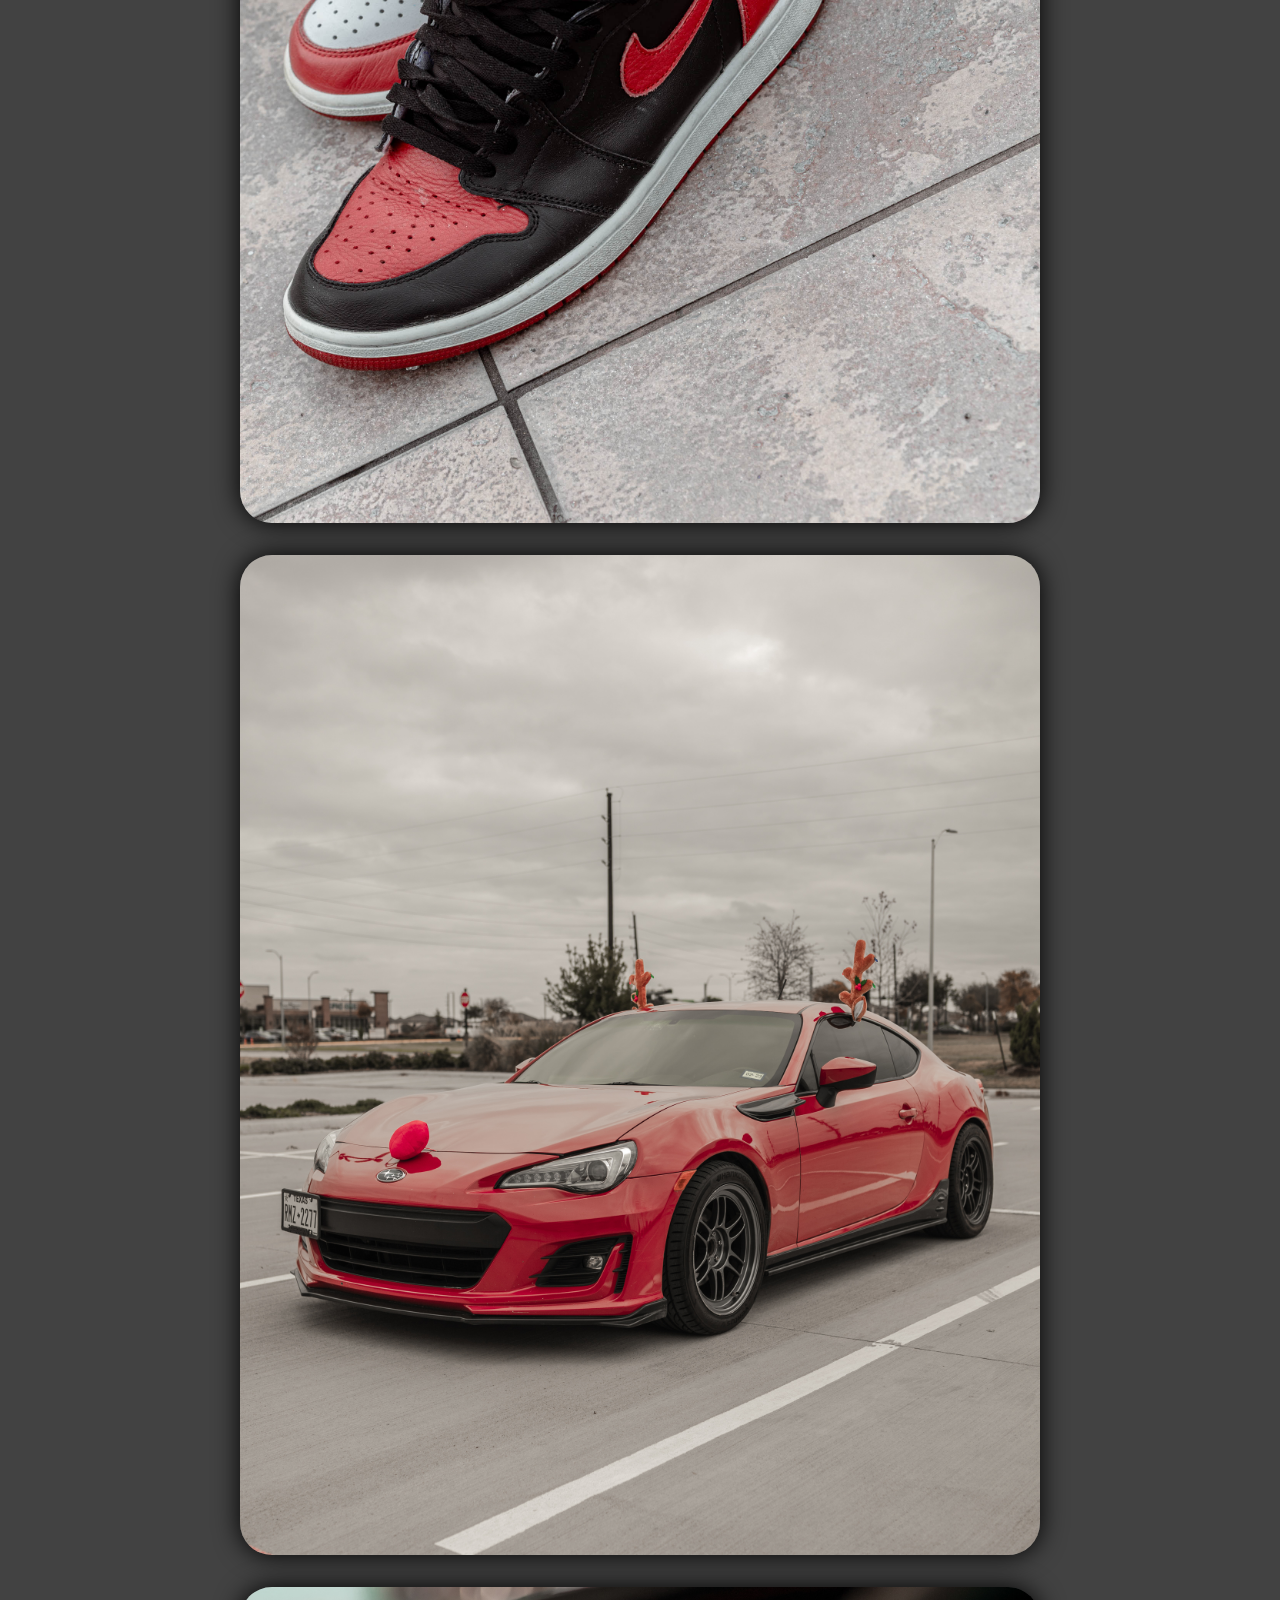
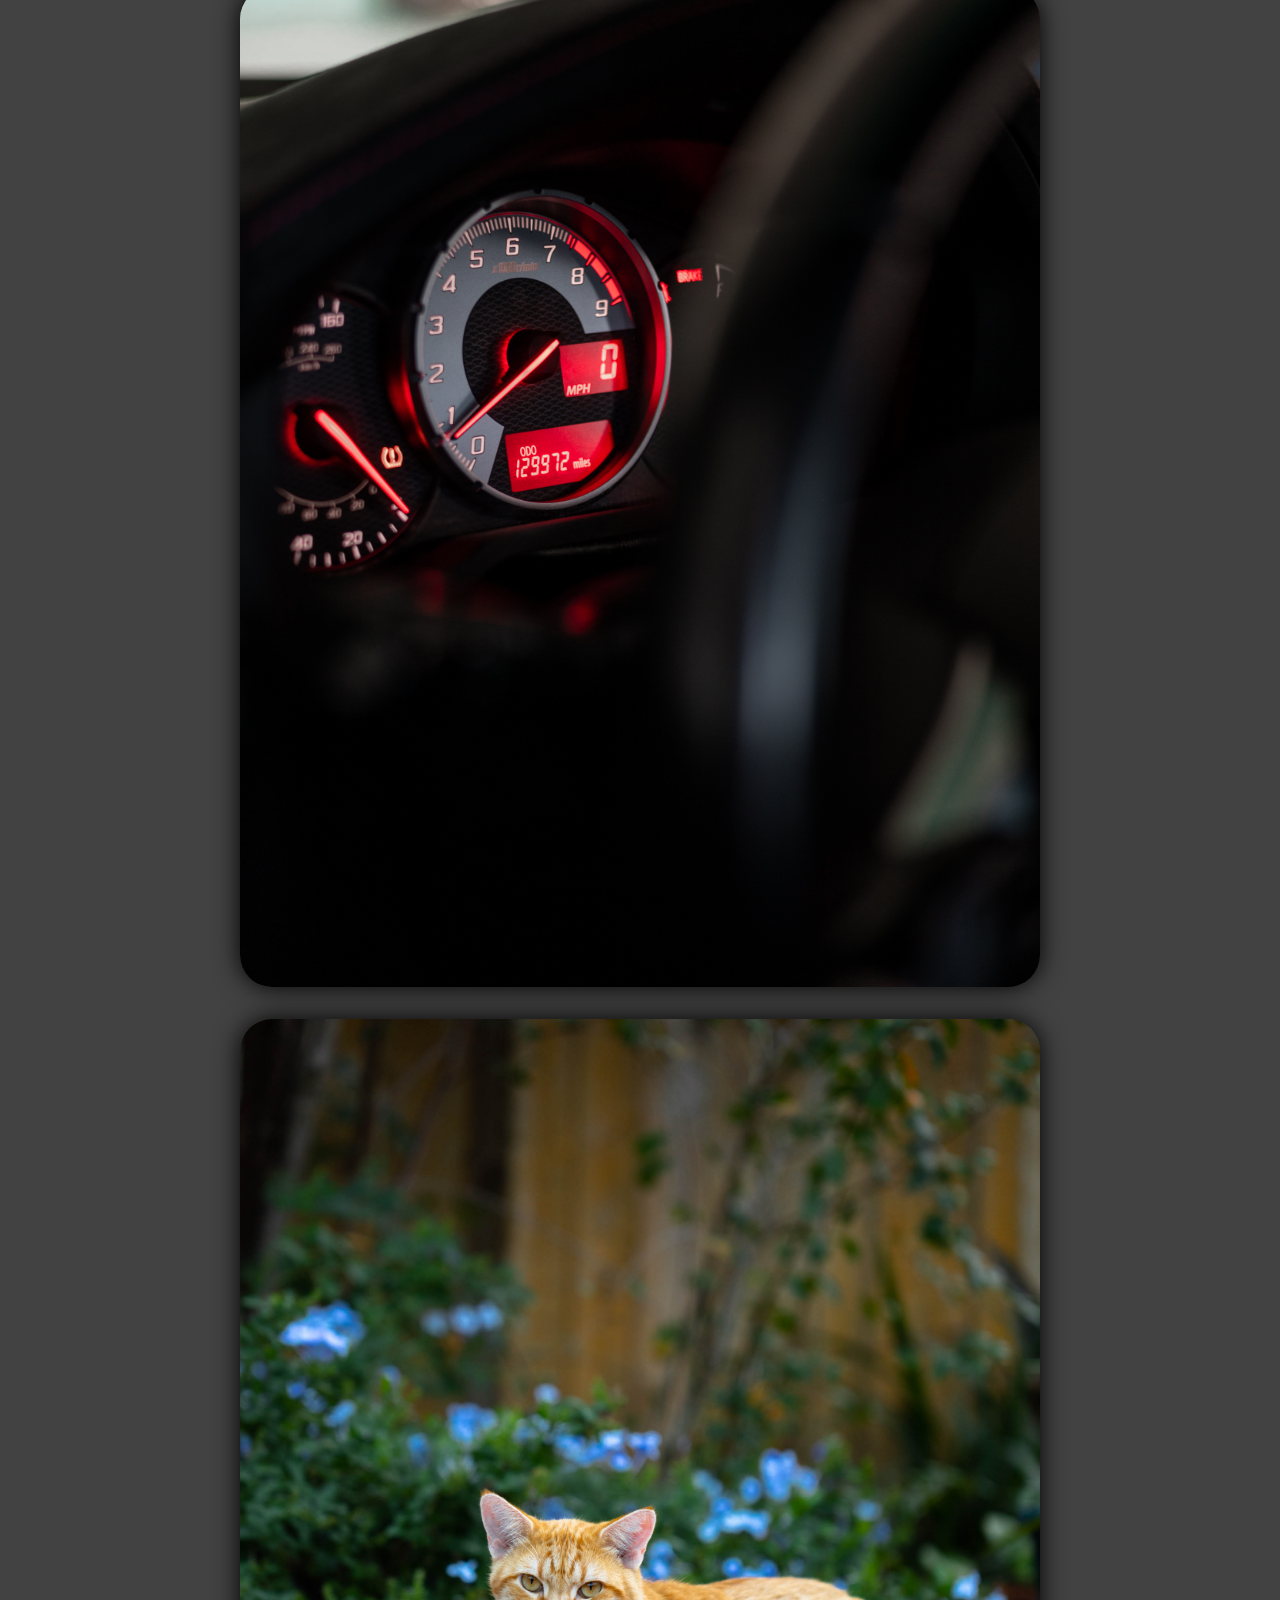
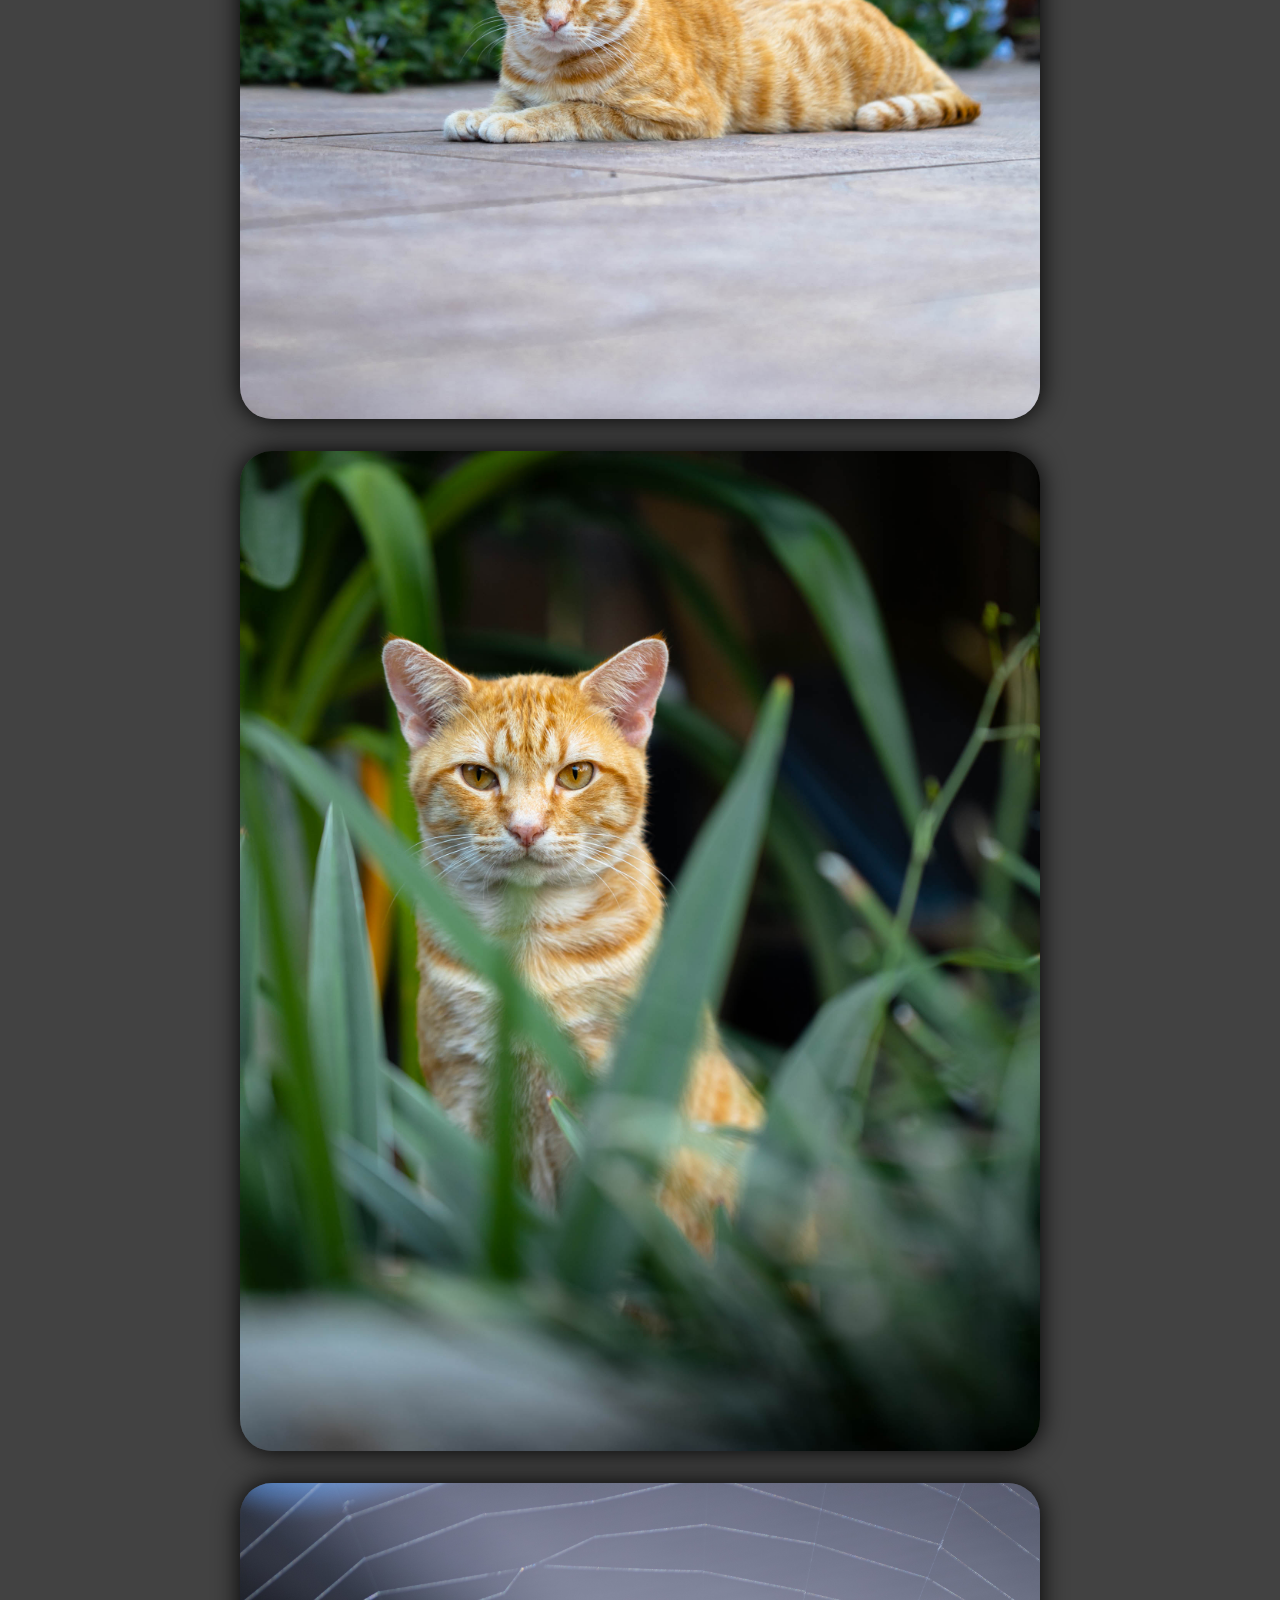
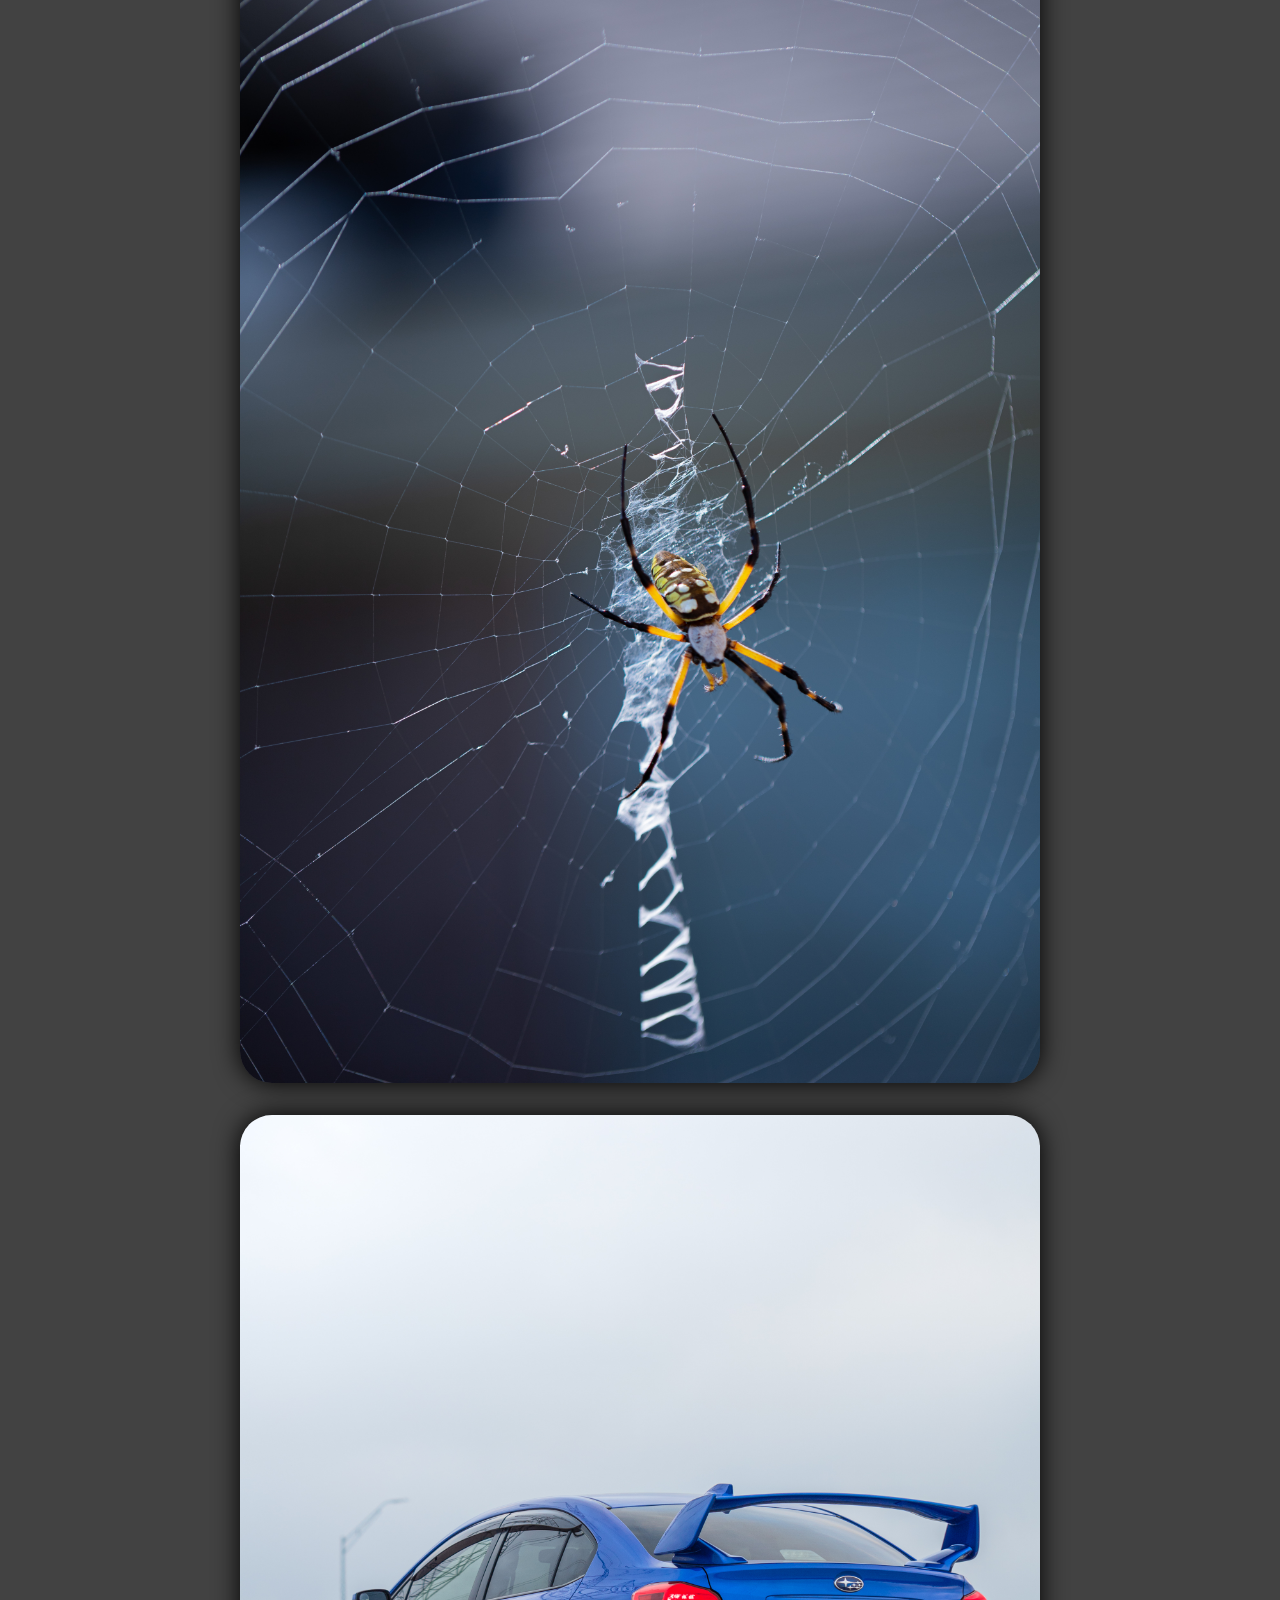
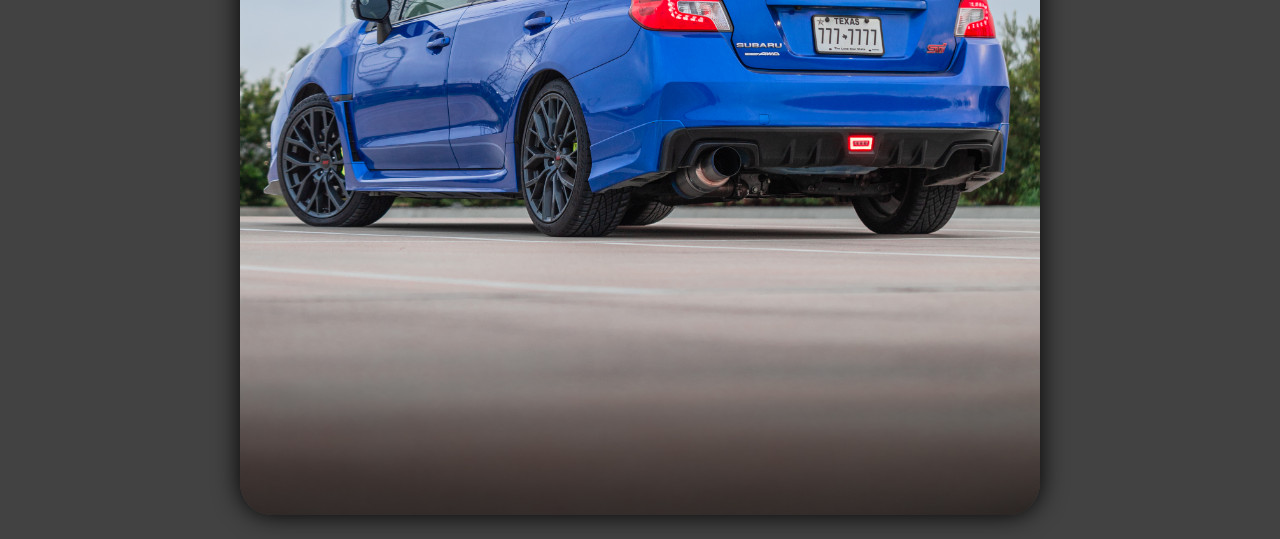
==== commit d4ac09db: "added more images" ====
--- a/index.html
+++ b/index.html
@@ -21,6 +21,9 @@
     <img src = "/img/7.jpg">
         <img src = "/img/8.jpg">
         <img src = "/img/9.jpg">
+        <img src = "/img/10.jpg">
+        <img src = "/img/11.jpg">
+        <img src = "/img/12.jpg">
     </div>
 
 
